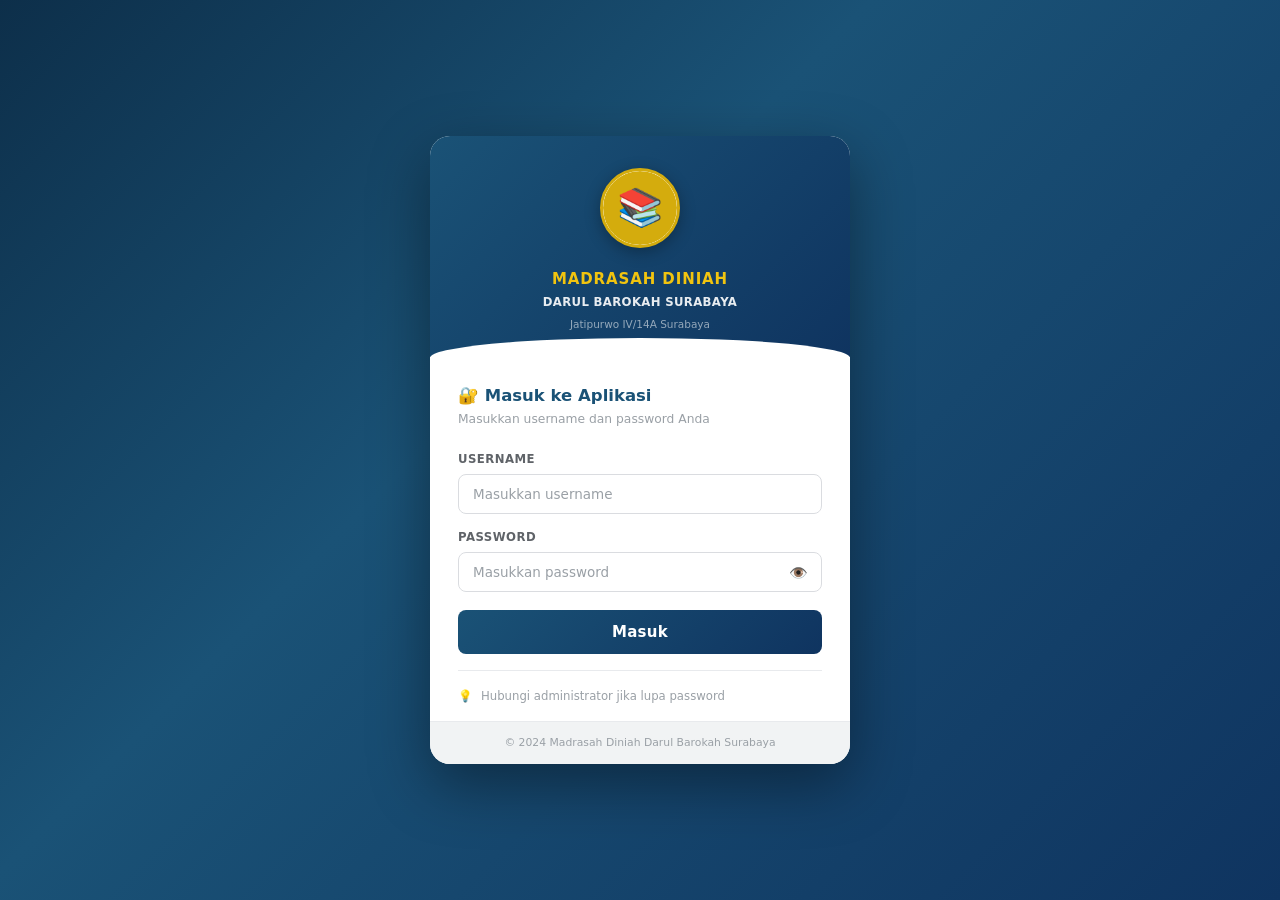
==== index.html @ 491a713b "feat: auto sync Google Sheets on open, add manual sync button, remove hp baru config" ====
<!DOCTYPE html>
<html lang="id">
<head>
  <meta charset="UTF-8" />
  <meta name="viewport" content="width=device-width, initial-scale=1.0" />
  <title>Raport Madrasah Diniah Darul Barokah Surabaya</title>
  <meta name="description" content="Aplikasi Raport Digital Madrasah Diniah Darul Barokah Surabaya" />
  <meta name="theme-color" content="#1a5276" />

  <!-- Stylesheets -->
  <link rel="stylesheet" href="style.css" />
  <link rel="stylesheet" href="print.css" />

  <!-- Favicon via emoji -->
  <link rel="icon" href="data:image/svg+xml,<svg xmlns='http://www.w3.org/2000/svg' viewBox='0 0 100 100'><text y='.9em' font-size='90'>📚</text></svg>" />

  <!-- SheetJS for Excel import/export -->
  <script src="https://cdnjs.cloudflare.com/ajax/libs/xlsx/0.18.5/xlsx.full.min.js"></script>
</head>
<body>

<!-- ─── Toast Container ────────────────────────────────────── -->
<div id="toast-container" aria-live="polite"></div>

<!-- ─── Print-only area (hidden on screen) ────────────────── -->
<div id="cetak-print-area" style="display:none"></div>

<!-- ─── Login Screen ─────────────────────────────────────── -->
<div id="login-screen">
  <div class="login-card">
    <div class="login-logo-wrap">
      <img src="https://encrypted-tbn0.gstatic.com/images?q=tbn:ANd9GcQD5VSg3vVkR0Y5Tlo7G9sCCAr0RwUbJMGXvnNxOSIS1A&s=10"
           alt="Logo Madrasah" class="login-logo"
           onerror="this.src='data:image/svg+xml,<svg xmlns=%22http://www.w3.org/2000/svg%22 viewBox=%220 0 64 64%22><rect width=%2264%22 height=%2264%22 rx=%2232%22 fill=%22%23d4ac0d%22/><text x=%2232%22 y=%2242%22 font-size=%2232%22 text-anchor=%22middle%22>📚</text></svg>'" />
      <div class="login-school-name">MADRASAH DINIAH</div>
      <div class="login-school-sub">DARUL BAROKAH SURABAYA</div>
      <div class="login-school-addr">Jatipurwo IV/14A Surabaya</div>
    </div>

    <div class="login-form-box">
      <h2 class="login-title">🔐 Masuk ke Aplikasi</h2>
      <p class="login-subtitle">Masukkan username dan password Anda</p>

      <form id="form-login" onsubmit="Auth.login(event)">
        <div class="login-field">
          <label for="login-username">Username</label>
          <input type="text" id="login-username" placeholder="Masukkan username" autocomplete="username" required />
        </div>
        <div class="login-field">
          <label for="login-password">Password</label>
          <div style="position:relative">
            <input type="password" id="login-password" placeholder="Masukkan password" autocomplete="current-password" required />
            <button type="button" class="btn-show-pass" onclick="Auth.togglePassword()" id="btn-show-pass" title="Tampilkan password">👁️</button>
          </div>
        </div>
        <div id="login-error" class="login-error" style="display:none"></div>
        <button type="submit" class="btn-login" id="btn-login">
          <span id="btn-login-text">Masuk</span>
        </button>
      </form>

      <div class="login-hint">
        <span>💡</span>
        <span>Hubungi administrator jika lupa password</span>
      </div>
    </div>

    <div class="login-footer">
      © 2024 Madrasah Diniah Darul Barokah Surabaya
    </div>
  </div>
</div>

<!-- ─── App Shell ─────────────────────────────────────────── -->
<div id="app">

  <!-- ══════════════════════════════════════
       SIDEBAR
  ══════════════════════════════════════ -->
  <aside class="sidebar" role="navigation" aria-label="Menu Utama">

    <!-- Logo & School Name -->
    <div class="sidebar-header">
      <img src="https://encrypted-tbn0.gstatic.com/images?q=tbn:ANd9GcQD5VSg3vVkR0Y5Tlo7G9sCCAr0RwUbJMGXvnNxOSIS1A&s=10"
           alt="Logo Madrasah" class="sidebar-logo"
           onerror="this.src='data:image/svg+xml,<svg xmlns=%22http://www.w3.org/2000/svg%22 viewBox=%220 0 64 64%22><rect width=%2264%22 height=%2264%22 rx=%2232%22 fill=%22%23d4ac0d%22/><text x=%2232%22 y=%2242%22 font-size=%2232%22 text-anchor=%22middle%22>📚</text></svg>'" />
      <div class="sidebar-school-name">
        DARUL BAROKAH
        <small>Madrasah Diniah Surabaya</small>
      </div>
    </div>

    <!-- Navigation Menu -->
    <nav class="sidebar-nav">
      <div class="nav-section-label">Menu Utama</div>

      <div class="nav-item active" data-page="dashboard" role="button" tabindex="0">
        <span class="nav-icon">🏠</span>
        <span>Dashboard</span>
      </div>

      <div class="nav-item" data-page="siswa" role="button" tabindex="0">
        <span class="nav-icon">👨‍🎓</span>
        <span>Data Siswa</span>
      </div>

      <div class="nav-section-label">Akademik</div>

      <div class="nav-item" data-page="nilai" role="button" tabindex="0">
        <span class="nav-icon">📝</span>
        <span>Input Nilai</span>
      </div>

      <div class="nav-item" data-page="mapel" role="button" tabindex="0">
        <span class="nav-icon">📚</span>
        <span>Mata Pelajaran</span>
      </div>

      <div class="nav-item" data-page="guru" role="button" tabindex="0">
        <span class="nav-icon">👩‍🏫</span>
        <span>Data Guru</span>
      </div>

      <div class="nav-section-label">Raport</div>

      <div class="nav-item" data-page="kepala" role="button" tabindex="0">
        <span class="nav-icon">🏛️</span>
        <span>Kepala Madrasah</span>
      </div>

      <div class="nav-item" data-page="cetak" role="button" tabindex="0">
        <span class="nav-icon">🖨️</span>
        <span>Cetak Raport</span>
      </div>

      <div class="nav-section-label">Sistem</div>

      <div class="nav-item" data-page="akun" role="button" tabindex="0" id="nav-akun" style="display:none">
        <span class="nav-icon">🔐</span>
        <span>Akun Guru</span>
      </div>

      <div class="nav-item" data-page="pengaturan" role="button" tabindex="0">
        <span class="nav-icon">⚙️</span>
        <span>Pengaturan</span>
      </div>
    </nav>

    <!-- Footer with connection status -->
    <div class="sidebar-footer">
      <div id="sidebar-sheets-status" class="sheets-status">
        <span class="dot"></span>
        <span>Mode Lokal (Offline)</span>
      </div>
    </div>

  </aside><!-- /sidebar -->

  <!-- Sidebar Backdrop (mobile) -->
  <div class="sidebar-backdrop" aria-hidden="true"></div>

  <!-- ══════════════════════════════════════
       MAIN CONTENT
  ══════════════════════════════════════ -->
  <main class="main-content" role="main">

    <!-- ─── Top Bar ──────────────────────────────────────── -->
    <header class="topbar">
      <div class="topbar-left">
        <button class="sidebar-toggle btn btn-icon" id="sidebar-toggle" aria-label="Toggle sidebar">
          ☰
        </button>
        <h1 class="page-title" id="page-title">🏠 Dashboard</h1>
      </div>
      <div class="topbar-right">
        <button class="btn-sync" id="btn-sync-all" onclick="syncAllData(true)" title="Sinkronkan data dengan Google Spreadsheet">
          <span class="sync-icon">🔄</span> Sinkronisasi Data
        </button>
        <div class="topbar-info">
          <strong id="topbar-semester">Semester Ganjil</strong>
          <span id="topbar-tahun">T.A. 2025/2026</span>
        </div>
        <span class="year-badge" id="topbar-ta-badge">
          MADRASAH DINIAH
        </span>
        <!-- User info + Logout -->
        <div class="topbar-user" id="topbar-user" style="display:none">
          <div class="topbar-user-avatar" id="topbar-user-avatar">A</div>
          <div class="topbar-user-info">
            <span id="topbar-user-name">Admin</span>
            <small id="topbar-user-role">Administrator</small>
          </div>
          <button class="btn btn-outline btn-sm" onclick="Auth.logout()" title="Keluar">🚪 Keluar</button>
        </div>
      </div>
    </header>

    <!-- ─── Page Content ──────────────────────────────────── -->
    <div class="page-content">

      <!-- ══════════════════════════════════════
           PAGE: DASHBOARD
      ══════════════════════════════════════ -->
      <section id="page-dashboard" class="page active">

        <!-- Welcome banner -->
        <div style="background:linear-gradient(135deg,var(--green-dark),var(--green-mid));
                    border-radius:var(--radius-lg);padding:20px 24px;margin-bottom:20px;
                    color:white;display:flex;align-items:center;gap:16px">
          <div style="font-size:2.5rem">📚</div>
          <div>
            <h2 style="font-size:1.1rem;margin-bottom:4px">Selamat Datang di Aplikasi Raport</h2>
            <p style="font-size:0.85rem;opacity:0.85">
              MADRASAH DINIAH DARUL BAROKAH SURABAYA &bull;
              Yayasan Darul Barokah Surabaya &bull;
              Jatipurwo IV/14A Surabaya
            </p>
          </div>
          <img src="https://encrypted-tbn0.gstatic.com/images?q=tbn:ANd9GcQD5VSg3vVkR0Y5Tlo7G9sCCAr0RwUbJMGXvnNxOSIS1A&s=10"
               alt="" style="width:56px;height:56px;border-radius:50%;border:2px solid rgba(255,255,255,0.4);object-fit:cover;margin-left:auto;flex-shrink:0"
               onerror="this.style.display='none'" />
        </div>

        <!-- Stats -->
        <div class="stats-grid">
          <div class="stat-card">
            <div class="stat-icon">👨‍🎓</div>
            <div class="stat-info">
              <div class="stat-value" id="stat-total-siswa">0</div>
              <div class="stat-label">Total Siswa</div>
            </div>
          </div>
          <div class="stat-card">
            <div class="stat-icon">👩‍🏫</div>
            <div class="stat-info">
              <div class="stat-value" id="stat-total-guru">0</div>
              <div class="stat-label">Total Guru</div>
            </div>
          </div>
          <div class="stat-card">
            <div class="stat-icon">🏫</div>
            <div class="stat-info">
              <div class="stat-value" id="stat-total-kelas">0</div>
              <div class="stat-label">Jumlah Kelas</div>
            </div>
          </div>
          <div class="stat-card">
            <div class="stat-icon">📊</div>
            <div class="stat-info">
              <div class="stat-value">3</div>
              <div class="stat-label">Jenjang (MI/MTs/MA)</div>
            </div>
          </div>
        </div>

        <!-- Grid: Jenjang summary + Recent students -->
        <div class="dashboard-grid">
          <div class="card">
            <div class="card-header">
              <span class="card-title">📊 Distribusi per Jenjang</span>
            </div>
            <div class="jenjang-summary">
              <div class="jenjang-item">
                <div>
                  <div class="jenjang-name">Madrasah Ibtidaiyah (MI)</div>
                  <div style="font-size:0.75rem;color:var(--gray-500)">Jenjang Dasar (Kelas 1-6)</div>
                </div>
                <div class="jenjang-count" id="jenjang-mi-count">0</div>
              </div>
              <div class="jenjang-item">
                <div>
                  <div class="jenjang-name">Madrasah Tsanawiyah (MTs)</div>
                  <div style="font-size:0.75rem;color:var(--gray-500)">Jenjang Menengah (Kelas 7-9)</div>
                </div>
                <div class="jenjang-count" id="jenjang-mts-count">0</div>
              </div>
              <div class="jenjang-item">
                <div>
                  <div class="jenjang-name">Madrasah Aliyah (MA)</div>
                  <div style="font-size:0.75rem;color:var(--gray-500)">Jenjang Atas (Kelas 10-12)</div>
                </div>
                <div class="jenjang-count" id="jenjang-ma-count">0</div>
              </div>
            </div>

            <!-- Quick actions -->
            <div style="margin-top:16px;padding-top:16px;border-top:1px solid var(--gray-200)">
              <p style="font-size:0.78rem;color:var(--gray-500);margin-bottom:10px">Aksi Cepat</p>
              <div style="display:flex;gap:8px;flex-wrap:wrap">
                <button class="btn btn-primary btn-sm" onclick="navigate('siswa');openAddSiswa()">
                  ➕ Tambah Siswa
                </button>
                <button class="btn btn-outline btn-sm" onclick="navigate('cetak')">
                  🖨️ Cetak Raport
                </button>
                <button class="btn btn-gold btn-sm" onclick="navigate('nilai')">
                  📝 Input Nilai
                </button>
              </div>
            </div>
          </div>

          <div class="card">
            <div class="card-header">
              <span class="card-title">👨‍🎓 Siswa Terbaru</span>
              <button class="btn btn-outline btn-sm" onclick="navigate('siswa')">Lihat Semua</button>
            </div>
            <div id="recent-siswa-list" class="recent-list">
              <div class="empty-state">
                <div class="empty-icon">👨‍🎓</div>
                <p>Belum ada data siswa</p>
              </div>
            </div>
          </div>
        </div>

        <!-- Grade Legend -->
        <div class="card" style="margin-top:20px">
          <div class="card-header">
            <span class="card-title">📏 Tabel Predikat Nilai</span>
          </div>
          <div style="display:flex;gap:12px;flex-wrap:wrap">
            <div style="text-align:center;padding:10px 18px;background:#e8f5e9;border-radius:8px;border:1px solid #a5d6a7">
              <div style="font-size:1.4rem;font-weight:900;color:#1b5e20">A</div>
              <div style="font-size:0.72rem;font-weight:700;color:#2e7d32">90 – 100</div>
              <div style="font-size:0.7rem;color:#555">Sangat Baik</div>
            </div>
            <div style="text-align:center;padding:10px 18px;background:#e3f2fd;border-radius:8px;border:1px solid #90caf9">
              <div style="font-size:1.4rem;font-weight:900;color:#1565c0">B</div>
              <div style="font-size:0.72rem;font-weight:700;color:#1565c0">80 – 89</div>
              <div style="font-size:0.7rem;color:#555">Baik</div>
            </div>
            <div style="text-align:center;padding:10px 18px;background:#fff8e1;border-radius:8px;border:1px solid #ffe082">
              <div style="font-size:1.4rem;font-weight:900;color:#e65100">C</div>
              <div style="font-size:0.72rem;font-weight:700;color:#e65100">70 – 79</div>
              <div style="font-size:0.7rem;color:#555">Cukup</div>
            </div>
            <div style="text-align:center;padding:10px 18px;background:#ffebee;border-radius:8px;border:1px solid #ef9a9a">
              <div style="font-size:1.4rem;font-weight:900;color:#b71c1c">D</div>
              <div style="font-size:0.72rem;font-weight:700;color:#b71c1c">60 – 69</div>
              <div style="font-size:0.7rem;color:#555">Perlu Bimbingan</div>
            </div>
            <div style="text-align:center;padding:10px 18px;background:#f3e5f5;border-radius:8px;border:1px solid #ce93d8">
              <div style="font-size:1.4rem;font-weight:900;color:#4a148c">E</div>
              <div style="font-size:0.72rem;font-weight:700;color:#4a148c">&lt; 60</div>
              <div style="font-size:0.7rem;color:#555">Kurang</div>
            </div>
          </div>
        </div>

      </section><!-- /page-dashboard -->


      <!-- ══════════════════════════════════════
           PAGE: DATA SISWA
      ══════════════════════════════════════ -->
      <section id="page-siswa" class="page">

        <div class="section-header">
          <h2 class="section-title">Data Siswa</h2>
          <div style="display:flex;gap:8px;flex-wrap:wrap">
            <button class="btn btn-outline btn-sm" onclick="downloadTemplateSiswa()">📄 Download Template</button>
            <button class="btn btn-gold btn-sm" onclick="openImportExcel()">📥 Import Excel</button>
            <button class="btn btn-primary" onclick="openAddSiswa()">➕ Tambah Siswa</button>
          </div>
        </div>

        <!-- Filter Bar -->
        <div class="filter-bar">
          <label>Cari:</label>
          <div class="search-input-wrap">
            <span class="search-icon">🔍</span>
            <input type="search" id="siswa-search" placeholder="Nama atau NIS siswa..." />
          </div>
          <label>Jenjang:</label>
          <select id="siswa-filter-jenjang">
            <option value="">Semua Jenjang</option>
            <option value="MI">MI</option>
            <option value="MTs">MTs</option>
            <option value="MA">MA</option>
          </select>
          <label>Kelas:</label>
          <select id="siswa-filter-kelas">
            <option value="">Semua Kelas</option>
            <option>1</option><option>2</option><option>3</option>
            <option>4</option><option>5</option><option>6</option>
            <option>7</option><option>8</option><option>9</option>
            <option>10</option><option>11</option><option>12</option>
          </select>
          <label>Rombel:</label>
          <select id="siswa-filter-rombel">
            <option value="">Semua Rombel</option>
            <option value="A">Rombel A</option>
            <option value="B">Rombel B</option>
            <option value="none">Belum Ada Rombel</option>
          </select>
          <button class="btn btn-outline btn-sm" onclick="renderSiswa()">🔄 Refresh</button>
          <button class="btn btn-primary btn-sm" id="btn-save-all-rombel" onclick="saveAllRombel()" style="margin-left:auto;font-weight:700">💾 Simpan Rombel Sekaligus</button>
        </div>

        <!-- Table -->
        <div class="card">
          <div class="table-wrapper">
            <table>
              <thead>
                <tr>
                  <th>No</th>
                  <th>Nama Lengkap</th>
                  <th>NIS</th>
                  <th>Jenjang</th>
                  <th>Kelas</th>
                  <th style="min-width:145px;background:#16445f">Pilih Rombel (A / B)</th>
                  <th>Wali Kelas</th>
                  <th>Nama Orang Tua/Wali</th>
                  <th>Aksi</th>
                </tr>
              </thead>
              <tbody id="siswa-tbody">
                <tr><td colspan="9" style="text-align:center;padding:32px;color:var(--gray-500)">
                  Memuat data...
                </td></tr>
              </tbody>
            </table>
          </div>
        </div>

      </section><!-- /page-siswa -->


      <!-- ══════════════════════════════════════
           PAGE: INPUT NILAI
      ══════════════════════════════════════ -->
      <section id="page-nilai" class="page">

        <div class="section-header">
          <h2 class="section-title">Input Nilai Siswa</h2>
        </div>

        <div class="info-box info">
          <span>ℹ️</span>
          <span>Pilih jenjang, kelas, rombel, dan <strong>Mata Pelajaran</strong>. Seluruh siswa di kelas tersebut akan tampil dalam tabel dan nilai dapat diisi sekaligus per mata pelajaran.</span>
        </div>

        <!-- Mode Tab Bar -->
        <div class="tab-bar" style="margin-bottom:16px">
          <button class="tab-btn active" id="tab-nilai-mapel" onclick="switchNilaiMode('mapel')">
            📖 Input Nilai per Mata Pelajaran
          </button>
          <button class="tab-btn" id="tab-nilai-absen" onclick="switchNilaiMode('absen')">
            📅 Input Rekap Kehadiran & Catatan
          </button>
        </div>

        <!-- Filter -->
        <div class="card" style="margin-bottom:16px">
          <div class="card-header"><span class="card-title" id="nilai-filter-title">Filter Mata Pelajaran & Kelas</span></div>
          <div class="form-grid">
            <div class="form-group">
              <label>Jenjang</label>
              <select id="nilai-jenjang-sel" onchange="onNilaiJenjangChange()">
                <option value="MI">MI - Madrasah Ibtidaiyah</option>
                <option value="MTs">MTs - Madrasah Tsanawiyah</option>
                <option value="MA">MA - Madrasah Aliyah</option>
              </select>
            </div>
            <div class="form-group">
              <label>Kelas</label>
              <select id="nilai-kelas-sel" onchange="loadNilaiSiswaList()">
                <option value="">-- Pilih Kelas --</option>
              </select>
            </div>
            <div class="form-group">
              <label>Rombel</label>
              <select id="nilai-rombel-sel" onchange="loadNilaiSiswaList()">
                <option value="">Semua Rombel</option>
                <option value="A">A</option>
                <option value="B">B</option>
                <option value="C">C</option>
                <option value="D">D</option>
              </select>
            </div>
            <div class="form-group" id="nilai-mapel-form-group">
              <label>Mata Pelajaran *</label>
              <select id="nilai-mapel-sel" onchange="loadNilaiSiswaList()">
                <option value="">-- Pilih Mata Pelajaran --</option>
              </select>
            </div>
            <div class="form-group">
              <label>Semester</label>
              <select id="nilai-semester-sel" onchange="loadNilaiSiswaList()">
                <option value="Ganjil">Ganjil</option>
                <option value="Genap">Genap</option>
              </select>
            </div>
            <div class="form-group">
              <label>Tahun Ajaran</label>
              <input type="text" id="nilai-ta-sel" placeholder="2025/2026" onchange="loadNilaiSiswaList()" />
            </div>
          </div>
          <div class="form-actions" style="border:none;padding:12px 0 0">
            <button class="btn btn-primary" onclick="loadNilaiSiswaList()">
              📋 Tampilkan Daftar Siswa
            </button>
          </div>
        </div>

        <!-- Student List & Grading Table -->
        <div id="nilai-siswa-list" class="card">
          <div class="empty-state">
            <div class="empty-icon">📝</div>
            <h3>Pilih Kelas & Mata Pelajaran</h3>
            <p>Gunakan filter di atas untuk memilih mata pelajaran dan kelas, lalu isi nilai siswa langsung pada tabel.</p>
          </div>
        </div>

      </section><!-- /page-nilai -->


      <!-- ══════════════════════════════════════
           PAGE: MATA PELAJARAN
      ══════════════════════════════════════ -->
      <section id="page-mapel" class="page">

        <div class="section-header">
          <h2 class="section-title">Mata Pelajaran</h2>
          <button class="btn btn-primary" id="btn-save-mapel" onclick="saveMapelAll()">
            💾 Simpan Semua
          </button>
        </div>

        <div class="info-box info">
          <span>ℹ️</span>
          <span>Konfigurasi mata pelajaran, guru pengampu, dan KKM per jenjang. Klik "Simpan Semua" setelah selesai melakukan perubahan.</span>
        </div>

        <!-- Tabs per Jenjang -->
        <div class="tab-bar">
          <button class="tab-btn mapel-tab-btn active" data-jenjang="MI"
            onclick="renderMapelForJenjang('MI')">
            🕌 MI (Ibtidaiyah)
          </button>
          <button class="tab-btn mapel-tab-btn" data-jenjang="MTs"
            onclick="renderMapelForJenjang('MTs')">
            🕌 MTs (Tsanawiyah)
          </button>
          <button class="tab-btn mapel-tab-btn" data-jenjang="MA"
            onclick="renderMapelForJenjang('MA')">
            🕌 MA (Aliyah)
          </button>
        </div>

        <!-- Add new mapel -->
        <div style="display:flex;gap:10px;margin-bottom:14px">
          <input type="text" id="new-mapel-nama" placeholder="Nama mata pelajaran baru..."
            style="flex:1" onkeypress="if(event.key==='Enter')addMapel()" />
          <button class="btn btn-gold" onclick="addMapel()">➕ Tambah Mapel</button>
        </div>

        <!-- Table -->
        <div class="card">
          <div class="table-wrapper">
            <table>
              <thead>
                <tr>
                  <th style="width:40px">No</th>
                  <th>Nama Mata Pelajaran</th>
                  <th style="width:100px">KKM</th>
                  <th style="width:60px">Hapus</th>
                </tr>
              </thead>
              <tbody id="mapel-tbody">
                <tr><td colspan="4" style="text-align:center;padding:24px;color:var(--gray-500)">
                  Memuat data...
                </td></tr>
              </tbody>
            </table>
          </div>
        </div>

        <div class="info-box warn" style="margin-top:12px">
          <span>⚠️</span>
          <span>Perubahan nama mata pelajaran di sini bersifat inline. Klik pada nama untuk mengubahnya langsung. Pastikan klik "Simpan Semua" setelah selesai.</span>
        </div>

      </section><!-- /page-mapel -->


      <!-- ══════════════════════════════════════
           PAGE: DATA GURU
      ══════════════════════════════════════ -->
      <section id="page-guru" class="page">

        <div class="section-header">
          <h2 class="section-title">Data Guru</h2>
          <button class="btn btn-primary" onclick="openAddGuru()">➕ Tambah Guru</button>
        </div>

        <div class="card">
          <div class="table-wrapper">
            <table>
              <thead>
                <tr>
                  <th>No</th>
                  <th>Nama Guru</th>
                  <th>NIP</th>
                  <th>Mata Pelajaran Diampu</th>
                  <th>Aksi</th>
                </tr>
              </thead>
              <tbody id="guru-tbody">
                <tr><td colspan="5" style="text-align:center;padding:32px;color:var(--gray-500)">
                  Memuat data...
                </td></tr>
              </tbody>
            </table>
          </div>
        </div>

      </section><!-- /page-guru -->


      <!-- ══════════════════════════════════════
           PAGE: KEPALA MADRASAH
      ══════════════════════════════════════ -->
      <section id="page-kepala" class="page">

        <div class="section-header">
          <h2 class="section-title">Kepala Madrasah</h2>
        </div>

        <div class="info-box info">
          <span>ℹ️</span>
          <span>Data ini akan ditampilkan sebagai penanda tangan di bagian bawah raport. Upload tanda tangan dalam format gambar (PNG/JPG transparan lebih baik).</span>
        </div>

        <div class="kepala-form-wrap">
          <div class="card">
            <div class="card-header">
              <span class="card-title">📋 Data Kepala Madrasah</span>
            </div>
            <form id="form-kepala" onsubmit="saveKepala(event)">
              <div class="form-grid">
                <div class="form-group full-width">
                  <label>Nama Lengkap *</label>
                  <input type="text" name="kepala-nama" id="kepala-nama-input"
                    placeholder="Nama Kepala Madrasah" required />
                </div>
                <div class="form-group">
                  <label>NIP</label>
                  <input type="text" name="kepala-nip" id="kepala-nip-input"
                    placeholder="Nomor Induk Pegawai" />
                </div>
                <div class="form-group">
                  <label>Jabatan</label>
                  <input type="text" name="kepala-jabatan" id="kepala-jabatan-input"
                    value="Kepala Madrasah" />
                </div>
              </div>
              <div class="form-actions">
                <button type="submit" class="btn btn-primary">💾 Simpan Data</button>
              </div>
            </form>
          </div>

          <div class="card">
            <div class="card-header">
              <span class="card-title">✍️ Upload Tanda Tangan</span>
            </div>
            <p style="font-size:0.82rem;color:var(--gray-500);margin-bottom:14px">
              Upload file gambar tanda tangan (PNG transparan direkomendasikan, maks 2MB).
            </p>

            <div class="signature-preview" id="kepala-ttd-preview">
              <span style="font-size:2rem">✍️</span>
              <p>Belum ada tanda tangan</p>
              <p>Upload gambar tanda tangan di bawah</p>
            </div>

            <div style="margin-top:14px">
              <label class="btn btn-outline" style="cursor:pointer;display:inline-flex;gap:6px">
                📁 Pilih File Tanda Tangan
                <input type="file" accept="image/*" style="display:none"
                  onchange="handleTtdUpload(this)" />
              </label>
            </div>

            <div class="info-box warn" style="margin-top:14px">
              <span>⚠️</span>
              <span>Tanda tangan akan disimpan sebagai data gambar (base64). Klik "Simpan Data" di form sebelah kiri untuk menyimpan semua perubahan.</span>
            </div>
          </div>
        </div>

      </section><!-- /page-kepala -->


      <!-- ══════════════════════════════════════
           PAGE: CETAK RAPORT
      ══════════════════════════════════════ -->
      <section id="page-cetak" class="page">

        <div class="section-header">
          <h2 class="section-title">Cetak Raport</h2>
        </div>

        <!-- Controls -->
        <div class="card" style="margin-bottom:16px">
          <div class="card-header">
            <span class="card-title">🔍 Pilih Siswa</span>
          </div>
          <div class="cetak-controls">
            <div class="form-group" style="min-width:150px">
              <label>Jenjang</label>
              <select id="cetak-jenjang-sel" onchange="updateCetakKelasOptions()">
                <option value="">Semua</option>
                <option value="MI">MI</option>
                <option value="MTs">MTs</option>
                <option value="MA">MA</option>
              </select>
            </div>
            <div class="form-group" style="min-width:120px">
              <label>Kelas</label>
              <select id="cetak-kelas-sel" onchange="populateCetakSiswaOptions()">
                <option value="">Semua Kelas</option>
              </select>
            </div>
            <div class="form-group" style="min-width:110px">
              <label>Rombel</label>
              <select id="cetak-rombel-sel" onchange="populateCetakSiswaOptions()">
                <option value="">Semua</option>
                <option value="A">A</option>
                <option value="B">B</option>
                <option value="C">C</option>
                <option value="D">D</option>
              </select>
            </div>
            <div class="form-group" style="flex:1;min-width:240px">
              <label>Siswa</label>
              <select id="cetak-siswa-sel">
                <option value="">-- Pilih Siswa --</option>
              </select>
            </div>
            <div class="form-group" style="min-width:130px">
              <label>Semester</label>
              <select id="cetak-semester-sel">
                <option value="Ganjil">Ganjil</option>
                <option value="Genap">Genap</option>
              </select>
            </div>
            <div class="form-group" style="min-width:130px">
              <label>Tahun Ajaran</label>
              <input type="text" id="cetak-ta-sel" placeholder="2025/2026" />
            </div>
            <div class="form-group" style="align-self:flex-end;display:flex;gap:8px">
              <button class="btn btn-primary" onclick="generateRaportPreview()">
                👁️ Preview
              </button>
              <button class="btn btn-gold btn-lg" onclick="printRaport()">
                🖨️ Print
              </button>
            </div>
          </div>

          <div class="info-box info" style="margin-top:0">
            <span>💡</span>
            <span>
              Setelah klik "Print", atur kertas ke <strong>A4 Portrait</strong> di dialog cetak.
              Centang "Background graphics" agar warna header tercetak.
            </span>
          </div>
        </div>

        <!-- Raport Preview Container -->
        <div class="raport-preview-container">
          <div id="raport-preview-area">
            <div class="empty-state" style="background:white;padding:60px 40px;border-radius:4px;box-shadow:0 4px 24px rgba(0,0,0,0.15)">
              <div class="empty-icon">📄</div>
              <h3>Preview Raport</h3>
              <p>Pilih siswa dan klik "Preview" untuk melihat raport.</p>
            </div>
          </div>
        </div>

      </section><!-- /page-cetak -->


      <!-- ══════════════════════════════════════
           PAGE: PENGATURAN
      ══════════════════════════════════════ -->
      <section id="page-pengaturan" class="page">

        <div class="section-header">
          <h2 class="section-title">Pengaturan</h2>
        </div>

        <div class="card">

          <!-- Google Sheets -->
          <div class="settings-section">
            <div class="settings-section-title">🔗 Integrasi Google Sheets</div>
            <div id="sheets-connection-status" class="sheets-status" style="margin-bottom:14px">
              <span class="dot"></span>
              <span>Belum dikonfigurasi (Mode Lokal)</span>
            </div>
            <div class="form-group">
              <label>URL Google Apps Script Web App</label>
              <div style="display:flex;gap:8px">
                <input type="url" id="setting-sheets-url"
                  placeholder="https://script.google.com/macros/s/AKfycby_qJ7gIzI4xffuPjwKbzinRgq4YNQaFGrAgCbEavHW2-z6A1jpie4Dm2jxU_dznd-5/exec"
                  style="flex:1" />
                <button class="btn btn-primary" id="btn-test-sheets" onclick="testSheetsConnection()">
                  🔗 Uji Koneksi
                </button>
              </div>
              <div id="url-test-result" class="url-test-result"></div>
            </div>
            <div class="info-box info" style="margin-top:10px">
              <span>ℹ️</span>
              <span>
                Buka file <code>google-apps-script.gs</code>, deploy sebagai Web App, lalu tempelkan URL-nya di sini.
                Tanpa Google Sheets, aplikasi menggunakan penyimpanan <strong>lokal browser</strong> (LocalStorage).
              </span>
            </div>
          </div>

          <!-- Academic settings -->
          <div class="settings-section">
            <div class="settings-section-title">📅 Pengaturan Akademik</div>
            <div class="form-grid">
              <div class="form-group">
                <label>Tahun Ajaran Aktif</label>
                <input type="text" id="setting-tahun-ajaran"
                  placeholder="2025/2026" />
              </div>
              <div class="form-group">
                <label>Semester Aktif</label>
                <select id="setting-semester">
                  <option value="Ganjil">Semester Ganjil</option>
                  <option value="Genap">Semester Genap</option>
                </select>
              </div>
            </div>
          </div>

          <!-- Print settings -->
          <div class="settings-section">
            <div class="settings-section-title">🖨️ Pengaturan Cetak Raport</div>
            <div class="form-grid">
              <div class="form-group">
                <label>Tempat Cetak</label>
                <input type="text" id="setting-tempat-cetak"
                  placeholder="Surabaya" />
                <small style="color:var(--gray-500);font-size:0.78rem">Nama kota yang muncul di tanda tangan raport</small>
              </div>
              <div class="form-group">
                <label>Tanggal Cetak</label>
                <input type="date" id="setting-tanggal-cetak" />
                <small style="color:var(--gray-500);font-size:0.78rem">Kosongkan untuk menggunakan tanggal hari ini secara otomatis</small>
              </div>
            </div>
            <div class="form-actions" style="border:none;padding:12px 0 0">
              <button class="btn btn-primary" onclick="savePengaturan()">
                💾 Simpan Pengaturan
              </button>
            </div>
          </div>

          <!-- Data Management -->
          <div class="settings-section">
            <div class="settings-section-title">💾 Manajemen Data Lokal</div>
            <div class="info-box warn">
              <span>⚠️</span>
              <span>Data lokal tersimpan di browser ini. Ekspor data secara berkala sebagai backup. Data akan hilang jika browser di-reset.</span>
            </div>
            <div style="display:flex;gap:10px;flex-wrap:wrap;margin-top:12px">
              <button class="btn btn-outline" onclick="exportData()">
                📥 Ekspor Data (JSON)
              </button>
              <label class="btn btn-outline" style="cursor:pointer">
                📤 Impor Data (JSON)
                <input type="file" accept=".json" style="display:none" onchange="importData(this)" />
              </label>
            </div>
            <div style="margin-top:16px;padding-top:14px;border-top:1px dashed var(--red,#e74c3c)">
              <div style="font-size:0.82rem;color:#c0392b;font-weight:600;margin-bottom:8px">🗑️ Zona Berbahaya</div>
              <button class="btn" style="background:#e74c3c;color:#fff;border:none" onclick="resetSemuaData()">
                🗑️ Reset Semua Data
              </button>
              <div style="font-size:0.75rem;color:var(--gray-500);margin-top:6px">
                Menghapus <strong>seluruh</strong> data siswa, nilai, mapel, guru, dan akun. Tidak dapat dibatalkan.
              </div>
            </div>
          </div>


          <!-- About -->
          <div class="settings-section">
            <div class="settings-section-title">ℹ️ Tentang Aplikasi</div>
            <div style="font-size:0.85rem;color:var(--gray-700);line-height:2">
              <div>🏫 <strong>Aplikasi Raport Digital</strong></div>
              <div>🕌 Madrasah Diniah Darul Barokah Surabaya</div>
              <div>🏢 Yayasan Darul Barokah Surabaya</div>
              <div>📍 Jatipurwo IV/14A Surabaya</div>
              <div style="margin-top:8px;color:var(--gray-500);font-size:0.78rem">
                Versi 1.0.0 &bull; Pure HTML/CSS/JS &bull; No framework required
              </div>
            </div>
          </div>

        </div>

      </section><!-- /page-pengaturan -->


      <!-- ══════════════════════════════════════
           PAGE: AKUN GURU
      ══════════════════════════════════════ -->
      <section id="page-akun" class="page">

        <div class="section-header">
          <h2 class="section-title">Manajemen Akun Guru</h2>
          <button class="btn btn-primary" onclick="openAddAkun()">➕ Tambah Akun</button>
        </div>

        <div class="info-box info">
          <span>ℹ️</span>
          <span>Kelola akun login untuk guru. Role <strong>Admin</strong> dapat mengakses semua fitur. Role <strong>Guru</strong> hanya dapat mengakses Input Nilai dan Cetak Raport.</span>
        </div>

        <div class="card">
          <div class="table-wrapper">
            <table>
              <thead>
                <tr>
                  <th>No</th>
                  <th>Username</th>
                  <th>Nama Guru</th>
                  <th>Role</th>
                  <th>Status</th>
                  <th>Aksi</th>
                </tr>
              </thead>
              <tbody id="akun-tbody"></tbody>
            </table>
          </div>
        </div>

      </section><!-- /page-akun -->

    </div><!-- /page-content -->
  </main><!-- /main-content -->
</div><!-- /app -->


<!-- ══════════════════════════════════════════════════
     MODALS
══════════════════════════════════════════════════ -->

<!-- ─── Modal: Tambah/Edit Siswa ──────────────────────── -->
<div id="modal-siswa" class="modal-overlay" role="dialog" aria-modal="true" aria-hidden="true">
  <div class="modal modal-lg">
    <div class="modal-header">
      <span class="modal-title" id="modal-siswa-title">Tambah Siswa Baru</span>
      <button class="modal-close" data-modal-close aria-label="Tutup">✕</button>
    </div>
    <div class="modal-body">
      <form id="form-siswa" novalidate>
        <div class="form-grid">
          <div class="form-group full-width">
            <label>Nama Lengkap *</label>
            <input type="text" name="siswa-nama" placeholder="Nama lengkap siswa" required />
          </div>
          <div class="form-group">
            <label>NIS (Nomor Induk Siswa) *</label>
            <input type="text" name="siswa-nis" placeholder="Contoh: 2024001" required />
          </div>
          <div class="form-group">
            <label>Jenis Kelamin</label>
            <select name="siswa-jk">
              <option value="L">Laki-laki</option>
              <option value="P">Perempuan</option>
            </select>
          </div>
          <div class="form-group">
            <label>Jenjang *</label>
            <select name="siswa-jenjang" id="siswa-jenjang">
              <option value="MI">MI - Madrasah Ibtidaiyah</option>
              <option value="MTs">MTs - Madrasah Tsanawiyah</option>
              <option value="MA">MA - Madrasah Aliyah</option>
            </select>
          </div>
          <div class="form-group">
            <label>Kelas *</label>
            <select name="siswa-kelas-select" id="siswa-kelas-select">
              <option value="">-- Pilih Kelas --</option>
              <option value="1">1</option><option value="2">2</option>
              <option value="3">3</option><option value="4">4</option>
              <option value="5">5</option><option value="6">6</option>
            </select>
          </div>
          <div class="form-group">
            <label>Rombel (Rombongan Belajar)</label>
            <input type="text" name="siswa-rombel" id="siswa-rombel" placeholder="Contoh: A atau B" list="rombel-datalist" />
            <datalist id="rombel-datalist">
              <option value="A"></option>
              <option value="B"></option>
              <option value="C"></option>
              <option value="D"></option>
            </datalist>
          </div>
          <div class="form-group">
            <label>Tempat Lahir</label>
            <input type="text" name="siswa-tl" placeholder="Kota tempat lahir" />
          </div>
          <div class="form-group">
            <label>Tanggal Lahir</label>
            <input type="date" name="siswa-ttl" />
          </div>
          <div class="form-group">
            <label>Wali Kelas</label>
            <input type="text" name="siswa-wali-kelas" placeholder="Nama wali kelas" />
          </div>
          <div class="form-group">
            <label>Nama Orang Tua / Wali</label>
            <input type="text" name="siswa-wali" placeholder="Nama orang tua/wali" />
          </div>
          <div class="form-group full-width">
            <label>Alamat</label>
            <textarea name="siswa-alamat" rows="2" placeholder="Alamat lengkap siswa"></textarea>
          </div>
        </div>
        <div class="form-actions">
          <button type="button" class="btn btn-outline" data-modal-close>Batal</button>
          <button type="submit" class="btn btn-primary">💾 Simpan</button>
        </div>
      </form>
    </div>
  </div>
</div>

<!-- ─── Modal: Tambah/Edit Guru ──────────────────────── -->
<div id="modal-guru" class="modal-overlay" role="dialog" aria-modal="true" aria-hidden="true">
  <div class="modal">
    <div class="modal-header">
      <span class="modal-title" id="modal-guru-title">Tambah Guru Baru</span>
      <button class="modal-close" data-modal-close aria-label="Tutup">✕</button>
    </div>
    <div class="modal-body">
      <form id="form-guru" novalidate>
        <div class="form-grid">
          <div class="form-group full-width">
            <label>Nama Lengkap *</label>
            <input type="text" name="guru-nama" placeholder="Nama lengkap guru" required />
          </div>
          <div class="form-group">
            <label>NIP</label>
            <input type="text" name="guru-nip" placeholder="Nomor Induk Pegawai" />
          </div>
          <div class="form-group">
            <label>Mata Pelajaran Diampu</label>
            <input type="text" name="guru-mapel" placeholder="Contoh: Fiqih, Nahwu" />
          </div>
          <div class="form-group">
            <label>No. Telepon</label>
            <input type="tel" name="guru-telp" placeholder="08xxxxxxxxxx" />
          </div>
          <div class="form-group full-width">
            <label>Alamat</label>
            <textarea name="guru-alamat" rows="2" placeholder="Alamat lengkap guru"></textarea>
          </div>
        </div>
        <div class="form-actions">
          <button type="button" class="btn btn-outline" data-modal-close>Batal</button>
          <button type="submit" class="btn btn-primary">💾 Simpan</button>
        </div>
      </form>
    </div>
  </div>
</div>


<!-- ─── Modal: Import Excel Siswa ─────────────────────── -->
<div id="modal-import-excel" class="modal-overlay" role="dialog" aria-modal="true" aria-hidden="true">
  <div class="modal modal-lg">
    <div class="modal-header">
      <span class="modal-title">📥 Import Siswa dari Excel</span>
      <button class="modal-close" data-modal-close aria-label="Tutup">✕</button>
    </div>
    <div class="modal-body">
      <!-- Drop area -->
      <div id="excel-drop-area" class="excel-drop-area"
           ondragover="event.preventDefault();this.classList.add('drag-over')"
           ondragleave="this.classList.remove('drag-over')"
           ondrop="handleExcelDrop(event)">
        <div class="excel-drop-icon">📊</div>
        <p class="excel-drop-title">Seret file Excel ke sini</p>
        <p class="excel-drop-sub">atau</p>
        <label class="btn btn-outline" style="cursor:pointer;margin-top:8px">
          📂 Pilih File .xlsx / .xls
          <input type="file" id="excel-file-input" accept=".xlsx,.xls" style="display:none"
                 onchange="handleExcelFile(this.files[0])" />
        </label>
        <p class="excel-drop-sub" style="margin-top:12px;font-size:0.75rem">
          Format: <code>No | Nama Lengkap | NISN | NIS | Tempat Lahir | Tanggal Lahir | Kelas | Rombel | Jenjang</code>
        </p>
      </div>

      <!-- Preview table -->
      <div id="excel-preview-wrap" style="display:none;margin-top:16px">
        <div style="display:flex;align-items:center;justify-content:space-between;margin-bottom:8px">
          <span style="font-weight:700;color:var(--green-dark)" id="excel-preview-count">Menampilkan 5 baris pertama</span>
          <span id="excel-total-count" style="font-size:0.82rem;color:var(--gray-500)"></span>
        </div>
        <div class="table-wrapper" style="max-height:260px;overflow-y:auto">
          <table id="excel-preview-table">
            <thead>
              <tr>
                <th>No</th><th>Nama Lengkap</th><th>NISN</th><th>NIS</th>
                <th>Tempat Lahir</th><th>Tgl Lahir</th><th>Kelas</th><th>Rombel</th><th>Jenjang</th>
              </tr>
            </thead>
            <tbody id="excel-preview-tbody"></tbody>
          </table>
        </div>
        <div class="info-box info" style="margin-top:12px">
          <span>ℹ️</span>
          <span>Data yang sudah ada (NIS sama) akan diperbarui. Data baru akan ditambahkan.</span>
        </div>
      </div>

      <!-- Error -->
      <div id="excel-error" class="info-box" style="display:none;margin-top:12px;background:#ffebee;border-left-color:#c0392b;color:#b71c1c"></div>
    </div>
    <div class="modal-footer">
      <button class="btn btn-outline" data-modal-close>Batal</button>
      <button class="btn btn-primary" id="btn-import-excel" onclick="processImportSiswa()" disabled>
        📥 Import Data
      </button>
    </div>
  </div>
</div>


<!-- ─── Modal: Tambah/Edit Akun Guru ──────────────────── -->
<div id="modal-akun" class="modal-overlay" role="dialog" aria-modal="true" aria-hidden="true">
  <div class="modal">
    <div class="modal-header">
      <span class="modal-title" id="modal-akun-title">Tambah Akun Guru</span>
      <button class="modal-close" data-modal-close aria-label="Tutup">✕</button>
    </div>
    <div class="modal-body">
      <form id="form-akun" onsubmit="saveAkun(event)" novalidate>
        <div class="form-grid">
          <div class="form-group">
            <label>Username *</label>
            <input type="text" name="akun-username" id="akun-username-input" placeholder="Contoh: ustadah_rina" required />
          </div>
          <div class="form-group">
            <label>Nama Guru / Pengguna *</label>
            <input type="text" name="akun-nama-guru" id="akun-nama-guru-input" list="akun-guru-datalist" placeholder="Ketik nama atau pilih guru" autocomplete="off" required />
            <datalist id="akun-guru-datalist"></datalist>
          </div>
          <div class="form-group">
            <label>Role *</label>
            <select name="akun-role" id="akun-role-select">
              <option value="guru">Guru</option>
              <option value="admin">Admin</option>
            </select>
          </div>
          <div class="form-group">
            <label>Status</label>
            <select name="akun-status" id="akun-status-select">
              <option value="aktif">Aktif</option>
              <option value="nonaktif">Non-Aktif</option>
            </select>
          </div>
          <div class="form-group full-width">
            <label>Penugasan Wali Kelas (Opsional)</label>
            <input type="text" name="akun-wali-kelas" id="akun-wali-kelas-input" list="akun-wali-kelas-datalist" placeholder="Contoh: 1 A, 1 B, atau 7 A (kosongkan jika bukan wali kelas)" />
            <datalist id="akun-wali-kelas-datalist">
              <option value="1 A"></option>
              <option value="1 B"></option>
              <option value="2 A"></option>
              <option value="2 B"></option>
              <option value="3 A"></option>
              <option value="3 B"></option>
              <option value="4 A"></option>
              <option value="4 B"></option>
              <option value="5 A"></option>
              <option value="5 B"></option>
              <option value="6 A"></option>
              <option value="6 B"></option>
              <option value="7 A"></option>
              <option value="7 B"></option>
              <option value="8 A"></option>
              <option value="8 B"></option>
              <option value="9 A"></option>
              <option value="9 B"></option>
              <option value="10 A"></option>
              <option value="11 A"></option>
              <option value="12 A"></option>
            </datalist>
            <small style="color:var(--gray-500);font-size:0.75rem">Wali kelas langsung dapat menginput semua mata pelajaran di kelas ini</small>
          </div>
          <div class="form-group" id="akun-password-group">
            <label>Password *</label>
            <input type="password" name="akun-password" id="akun-password-input" placeholder="Minimal 6 karakter" />
          </div>
          <div class="form-group" id="akun-konfirmasi-group">
            <label>Konfirmasi Password *</label>
            <input type="password" name="akun-konfirmasi" id="akun-konfirmasi-input" placeholder="Ulangi password" />
          </div>
          <div class="form-group full-width" id="akun-ganti-password-wrap" style="display:none">
            <label>
              <input type="checkbox" id="akun-ganti-password" onchange="toggleGantiPassword(this.checked)" style="width:auto;margin-right:6px" />
              Ganti Password
            </label>
          </div>
        </div>
        <div class="form-actions">
          <button type="button" class="btn btn-outline" data-modal-close>Batal</button>
          <button type="submit" class="btn btn-primary" id="btn-save-akun">💾 Simpan</button>
        </div>
      </form>
    </div>
  </div>
</div>


<!-- ─── Scripts ───────────────────────────────────────── -->
<script src="sheets.js"></script>
<script src="app.js"></script>

</body>
</html>
---- style.css ----
/* ============================================================
   RAPORT MADRASAH DINIAH DARUL BAROKAH SURABAYA
   Main Stylesheet - style.css
   Color Scheme: Deep Green + Gold + White (Islamic Aesthetic)
   ============================================================ */

/* ─── CSS Variables ─────────────────────────────────────── */
:root {
  --green-dark:   #1a5276;
  --green-mid:    #1f618d;
  --green-light:  #2980b9;
  --gold:         #d4ac0d;
  --gold-light:   #f1c40f;
  --gold-dark:    #b7950b;
  --white:        #ffffff;
  --off-white:    #f8f9fa;
  --gray-100:     #f1f3f4;
  --gray-200:     #e8eaed;
  --gray-300:     #dadce0;
  --gray-500:     #9aa0a6;
  --gray-700:     #5f6368;
  --gray-900:     #202124;
  --red:          #c0392b;
  --green-ok:     #27ae60;
  --orange:       #e67e22;
  --sidebar-w:    260px;
  --header-h:     64px;
  --radius:       8px;
  --radius-lg:    12px;
  --shadow-sm:    0 1px 3px rgba(0,0,0,0.12), 0 1px 2px rgba(0,0,0,0.08);
  --shadow-md:    0 4px 12px rgba(0,0,0,0.15);
  --shadow-lg:    0 8px 24px rgba(0,0,0,0.18);
  --transition:   all 0.25s ease;
  --font-main:    'Segoe UI', system-ui, -apple-system, sans-serif;
}

/* ─── Reset & Base ───────────────────────────────────────── */
*, *::before, *::after { box-sizing: border-box; margin: 0; padding: 0; }

html { font-size: 15px; scroll-behavior: smooth; }

body {
  font-family: var(--font-main);
  background: var(--gray-100);
  color: var(--gray-900);
  line-height: 1.6;
  overflow-x: hidden;
}

a { color: var(--green-dark); text-decoration: none; }
a:hover { color: var(--gold); }

img { max-width: 100%; }

h1, h2, h3, h4, h5 { line-height: 1.3; font-weight: 600; }

/* ─── Scrollbar ──────────────────────────────────────────── */
::-webkit-scrollbar { width: 6px; height: 6px; }
::-webkit-scrollbar-track { background: var(--gray-100); }
::-webkit-scrollbar-thumb { background: var(--gray-300); border-radius: 3px; }
::-webkit-scrollbar-thumb:hover { background: var(--gray-500); }

/* ─── Layout Shell ───────────────────────────────────────── */
#app {
  display: flex;
  min-height: 100vh;
}

/* ─── Sidebar ────────────────────────────────────────────── */
.sidebar {
  width: var(--sidebar-w);
  background: linear-gradient(180deg, var(--green-dark) 0%, #0f3460 100%);
  display: flex;
  flex-direction: column;
  position: fixed;
  top: 0; left: 0; bottom: 0;
  z-index: 100;
  transition: transform 0.3s ease;
  overflow-y: auto;
  overflow-x: hidden;
}

.sidebar-header {
  padding: 20px 16px 16px;
  display: flex;
  align-items: center;
  gap: 12px;
  border-bottom: 1px solid rgba(255,255,255,0.1);
  flex-shrink: 0;
}

.sidebar-logo {
  width: 48px;
  height: 48px;
  border-radius: 50%;
  object-fit: cover;
  border: 2px solid var(--gold);
  flex-shrink: 0;
  background: white;
}

.sidebar-school-name {
  color: var(--white);
  font-size: 0.72rem;
  font-weight: 700;
  text-transform: uppercase;
  letter-spacing: 0.03em;
  line-height: 1.4;
}

.sidebar-school-name small {
  display: block;
  color: var(--gold-light);
  font-size: 0.62rem;
  font-weight: 400;
  text-transform: none;
  letter-spacing: 0;
  margin-top: 2px;
}

.sidebar-nav {
  flex: 1;
  padding: 12px 0;
}

.nav-section-label {
  color: rgba(255,255,255,0.4);
  font-size: 0.65rem;
  text-transform: uppercase;
  letter-spacing: 0.1em;
  padding: 12px 20px 4px;
  font-weight: 600;
}

.nav-item {
  display: flex;
  align-items: center;
  gap: 12px;
  padding: 10px 20px;
  color: rgba(255,255,255,0.75);
  cursor: pointer;
  border-left: 3px solid transparent;
  transition: var(--transition);
  font-size: 0.88rem;
  user-select: none;
}

.nav-item:hover {
  color: var(--white);
  background: rgba(255,255,255,0.07);
}

.nav-item.active {
  color: var(--gold-light);
  background: rgba(212,172,13,0.12);
  border-left-color: var(--gold);
}

.nav-item .nav-icon {
  font-size: 1.1rem;
  width: 22px;
  text-align: center;
  flex-shrink: 0;
}

.sidebar-footer {
  padding: 16px;
  border-top: 1px solid rgba(255,255,255,0.1);
  flex-shrink: 0;
}

.sheets-status {
  display: flex;
  align-items: center;
  gap: 8px;
  font-size: 0.75rem;
  color: rgba(255,255,255,0.6);
}

.sheets-status .dot {
  width: 8px;
  height: 8px;
  border-radius: 50%;
  background: var(--gray-500);
  flex-shrink: 0;
}

.sheets-status.connected .dot { background: var(--green-ok); }
.sheets-status.error .dot { background: var(--red); }

/* ─── Main Content ───────────────────────────────────────── */
.main-content {
  margin-left: var(--sidebar-w);
  flex: 1;
  display: flex;
  flex-direction: column;
  min-height: 100vh;
}

/* ─── Top Bar ────────────────────────────────────────────── */
.topbar {
  height: var(--header-h);
  background: var(--white);
  border-bottom: 1px solid var(--gray-200);
  display: flex;
  align-items: center;
  justify-content: space-between;
  padding: 0 28px;
  position: sticky;
  top: 0;
  z-index: 50;
  box-shadow: var(--shadow-sm);
}

.topbar-left {
  display: flex;
  align-items: center;
  gap: 12px;
}

.sidebar-toggle {
  display: none;
  background: none;
  border: none;
  cursor: pointer;
  font-size: 1.3rem;
  color: var(--gray-700);
  padding: 6px;
  border-radius: var(--radius);
}

.page-title {
  font-size: 1.1rem;
  font-weight: 700;
  color: var(--green-dark);
}

.topbar-right {
  display: flex;
  align-items: center;
  gap: 12px;
}

.topbar-info {
  font-size: 0.8rem;
  color: var(--gray-700);
  text-align: right;
}

.topbar-info strong { display: block; color: var(--green-dark); }

.year-badge {
  background: var(--green-dark);
  color: var(--white);
  padding: 4px 12px;
  border-radius: 20px;
  font-size: 0.78rem;
  font-weight: 600;
}

/* ─── Page Content ───────────────────────────────────────── */
.page-content {
  padding: 24px 28px;
  flex: 1;
}

.page { display: none; }
.page.active { display: block; }

/* ─── Section Header ─────────────────────────────────────── */
.section-header {
  display: flex;
  align-items: center;
  justify-content: space-between;
  margin-bottom: 20px;
  flex-wrap: wrap;
  gap: 12px;
}

.section-title {
  font-size: 1.2rem;
  font-weight: 700;
  color: var(--green-dark);
  display: flex;
  align-items: center;
  gap: 8px;
}

.section-title::before {
  content: '';
  display: inline-block;
  width: 4px;
  height: 20px;
  background: var(--gold);
  border-radius: 2px;
}

/* ─── Cards ──────────────────────────────────────────────── */
.card {
  background: var(--white);
  border-radius: var(--radius-lg);
  box-shadow: var(--shadow-sm);
  padding: 20px;
  border: 1px solid var(--gray-200);
}

.card-header {
  display: flex;
  align-items: center;
  justify-content: space-between;
  margin-bottom: 16px;
  padding-bottom: 12px;
  border-bottom: 1px solid var(--gray-200);
}

.card-title {
  font-size: 0.95rem;
  font-weight: 700;
  color: var(--green-dark);
}

/* ─── Dashboard Stats ────────────────────────────────────── */
.stats-grid {
  display: grid;
  grid-template-columns: repeat(auto-fit, minmax(180px, 1fr));
  gap: 16px;
  margin-bottom: 24px;
}

.stat-card {
  background: var(--white);
  border-radius: var(--radius-lg);
  padding: 20px;
  box-shadow: var(--shadow-sm);
  border: 1px solid var(--gray-200);
  display: flex;
  align-items: center;
  gap: 16px;
  position: relative;
  overflow: hidden;
  transition: var(--transition);
}

.stat-card:hover { transform: translateY(-2px); box-shadow: var(--shadow-md); }

.stat-card::before {
  content: '';
  position: absolute;
  top: 0; left: 0; right: 0;
  height: 3px;
  background: var(--gold);
}

.stat-icon {
  width: 48px;
  height: 48px;
  border-radius: 12px;
  background: linear-gradient(135deg, var(--green-dark), var(--green-mid));
  display: flex;
  align-items: center;
  justify-content: center;
  font-size: 1.4rem;
  color: var(--white);
  flex-shrink: 0;
}

.stat-info { flex: 1; min-width: 0; }
.stat-value { font-size: 1.8rem; font-weight: 800; color: var(--green-dark); line-height: 1; }
.stat-label { font-size: 0.78rem; color: var(--gray-700); margin-top: 4px; }

.dashboard-grid {
  display: grid;
  grid-template-columns: 1fr 1fr;
  gap: 20px;
}

.jenjang-summary {
  display: flex;
  flex-direction: column;
  gap: 10px;
}

.jenjang-item {
  display: flex;
  align-items: center;
  justify-content: space-between;
  padding: 10px 14px;
  background: var(--gray-100);
  border-radius: var(--radius);
  border-left: 4px solid var(--green-dark);
}

.jenjang-item:nth-child(2) { border-left-color: var(--gold); }
.jenjang-item:nth-child(3) { border-left-color: var(--green-ok); }

.jenjang-name { font-weight: 600; font-size: 0.85rem; color: var(--green-dark); }
.jenjang-count { font-weight: 800; font-size: 1.1rem; color: var(--gray-900); }

.recent-list { display: flex; flex-direction: column; gap: 8px; }

.recent-item {
  display: flex;
  align-items: center;
  gap: 10px;
  padding: 8px 12px;
  border-radius: var(--radius);
  background: var(--gray-100);
  font-size: 0.83rem;
  color: var(--gray-700);
}

.recent-item-avatar {
  width: 32px;
  height: 32px;
  border-radius: 50%;
  background: linear-gradient(135deg, var(--green-dark), var(--gold));
  display: flex;
  align-items: center;
  justify-content: center;
  color: white;
  font-weight: 700;
  font-size: 0.75rem;
  flex-shrink: 0;
}

/* ─── Tables ─────────────────────────────────────────────── */
.table-wrapper {
  overflow-x: auto;
  border-radius: var(--radius);
  border: 1px solid var(--gray-200);
}

table {
  width: 100%;
  border-collapse: collapse;
  font-size: 0.85rem;
}

thead {
  background: linear-gradient(135deg, var(--green-dark), var(--green-mid));
  color: var(--white);
}

thead th {
  padding: 11px 14px;
  text-align: left;
  font-weight: 600;
  font-size: 0.78rem;
  text-transform: uppercase;
  letter-spacing: 0.05em;
  white-space: nowrap;
}

tbody tr {
  border-bottom: 1px solid var(--gray-200);
  transition: background 0.15s ease;
}

tbody tr:last-child { border-bottom: none; }
tbody tr:hover { background: var(--gray-100); }

tbody td {
  padding: 10px 14px;
  color: var(--gray-900);
  vertical-align: middle;
}

.badge {
  display: inline-block;
  padding: 2px 10px;
  border-radius: 12px;
  font-size: 0.72rem;
  font-weight: 700;
  letter-spacing: 0.02em;
}

.badge-mi  { background: #e8f5e9; color: #1b5e20; }
.badge-mts { background: #fff8e1; color: #e65100; }
.badge-ma  { background: #e3f2fd; color: #0d47a1; }
.badge-ganjil { background: #f3e5f5; color: #6a1b9a; }
.badge-genap  { background: #fce4ec; color: #880e4f; }

/* ─── Predikat Badges ────────────────────────────────────── */
.predikat-a { color: #1b5e20; font-weight: 700; }
.predikat-b { color: #1565c0; font-weight: 700; }
.predikat-c { color: #e65100; font-weight: 700; }
.predikat-d { color: #b71c1c; font-weight: 700; }
.predikat-e { color: #4a148c; font-weight: 700; }

/* ─── Buttons ────────────────────────────────────────────── */
.btn {
  display: inline-flex;
  align-items: center;
  gap: 6px;
  padding: 8px 16px;
  border: none;
  border-radius: var(--radius);
  font-size: 0.85rem;
  font-weight: 600;
  cursor: pointer;
  transition: var(--transition);
  white-space: nowrap;
  font-family: var(--font-main);
  line-height: 1.4;
}

.btn:active { transform: scale(0.97); }

.btn-primary {
  background: linear-gradient(135deg, var(--green-dark), var(--green-mid));
  color: var(--white);
}
.btn-primary:hover { background: linear-gradient(135deg, #16445f, var(--green-dark)); box-shadow: var(--shadow-sm); }

.btn-gold {
  background: linear-gradient(135deg, var(--gold), var(--gold-dark));
  color: var(--white);
}
.btn-gold:hover { background: linear-gradient(135deg, var(--gold-dark), #9a7d0a); box-shadow: var(--shadow-sm); }

.btn-outline {
  background: transparent;
  border: 1.5px solid var(--green-dark);
  color: var(--green-dark);
}
.btn-outline:hover { background: var(--green-dark); color: var(--white); }

.btn-danger {
  background: var(--red);
  color: var(--white);
}
.btn-danger:hover { background: #a93226; }

.btn-sm { padding: 5px 11px; font-size: 0.78rem; }
.btn-lg { padding: 11px 24px; font-size: 0.95rem; }
.btn-icon { padding: 7px; }

/* ─── Forms ──────────────────────────────────────────────── */
.form-grid {
  display: grid;
  grid-template-columns: repeat(auto-fit, minmax(240px, 1fr));
  gap: 14px;
}

.form-group {
  display: flex;
  flex-direction: column;
  gap: 5px;
}

.form-group.full-width { grid-column: 1 / -1; }

label {
  font-size: 0.8rem;
  font-weight: 600;
  color: var(--gray-700);
  text-transform: uppercase;
  letter-spacing: 0.04em;
}

input, select, textarea {
  width: 100%;
  padding: 9px 12px;
  border: 1.5px solid var(--gray-300);
  border-radius: var(--radius);
  font-size: 0.88rem;
  color: var(--gray-900);
  background: var(--white);
  font-family: var(--font-main);
  transition: border-color 0.2s, box-shadow 0.2s;
  outline: none;
}

input:focus, select:focus, textarea:focus {
  border-color: var(--green-dark);
  box-shadow: 0 0 0 3px rgba(26,82,118,0.12);
}

input::placeholder, textarea::placeholder { color: var(--gray-500); }

textarea { resize: vertical; min-height: 80px; }

select { cursor: pointer; appearance: none;
  background-image: url("data:image/svg+xml,%3Csvg xmlns='http://www.w3.org/2000/svg' width='12' height='12' viewBox='0 0 12 12'%3E%3Cpath fill='%235f6368' d='M6 8L1 3h10z'/%3E%3C/svg%3E");
  background-repeat: no-repeat;
  background-position: right 10px center;
  padding-right: 30px;
}

.form-actions {
  display: flex;
  gap: 10px;
  justify-content: flex-end;
  margin-top: 16px;
  padding-top: 16px;
  border-top: 1px solid var(--gray-200);
  flex-wrap: wrap;
}

/* ─── Filter Bar ─────────────────────────────────────────── */
.filter-bar {
  display: flex;
  gap: 10px;
  align-items: center;
  flex-wrap: wrap;
  background: var(--white);
  padding: 14px 18px;
  border-radius: var(--radius);
  border: 1px solid var(--gray-200);
  margin-bottom: 16px;
  box-shadow: var(--shadow-sm);
}

.filter-bar label { margin: 0; text-transform: none; letter-spacing: 0; font-size: 0.82rem; }
.filter-bar select, .filter-bar input { width: auto; flex: 1; min-width: 140px; }

.search-input-wrap {
  position: relative;
  flex: 1;
  min-width: 200px;
}

.search-input-wrap .search-icon {
  position: absolute;
  left: 10px;
  top: 50%;
  transform: translateY(-50%);
  color: var(--gray-500);
  font-size: 0.9rem;
}

.search-input-wrap input { padding-left: 32px; }

/* ─── Modal ──────────────────────────────────────────────── */
.modal-overlay {
  position: fixed;
  inset: 0;
  background: rgba(0,0,0,0.5);
  z-index: 200;
  display: none;
  align-items: center;
  justify-content: center;
  padding: 20px;
  backdrop-filter: blur(2px);
}

.modal-overlay.open { display: flex; }

.modal {
  background: var(--white);
  border-radius: var(--radius-lg);
  box-shadow: var(--shadow-lg);
  width: 100%;
  max-width: 580px;
  max-height: 90vh;
  overflow-y: auto;
  animation: slideUp 0.25s ease;
}

.modal-lg { max-width: 800px; }
.modal-xl { max-width: 1000px; }

@keyframes slideUp {
  from { opacity: 0; transform: translateY(20px); }
  to   { opacity: 1; transform: translateY(0); }
}

.modal-header {
  display: flex;
  align-items: center;
  justify-content: space-between;
  padding: 16px 20px;
  border-bottom: 1px solid var(--gray-200);
  background: linear-gradient(135deg, var(--green-dark), var(--green-mid));
  border-radius: var(--radius-lg) var(--radius-lg) 0 0;
  color: var(--white);
}

.modal-title { font-size: 0.95rem; font-weight: 700; }

.modal-close {
  background: rgba(255,255,255,0.2);
  border: none;
  color: var(--white);
  width: 28px;
  height: 28px;
  border-radius: 50%;
  cursor: pointer;
  font-size: 1rem;
  display: flex;
  align-items: center;
  justify-content: center;
  transition: background 0.2s;
}

.modal-close:hover { background: rgba(255,255,255,0.35); }

.modal-body { padding: 20px; }
.modal-footer { padding: 14px 20px; border-top: 1px solid var(--gray-200); display: flex; gap: 10px; justify-content: flex-end; }

/* ─── Toast Notifications ────────────────────────────────── */
#toast-container {
  position: fixed;
  bottom: 24px;
  right: 24px;
  z-index: 999;
  display: flex;
  flex-direction: column;
  gap: 8px;
  pointer-events: none;
}

.toast {
  background: var(--gray-900);
  color: var(--white);
  padding: 12px 18px;
  border-radius: var(--radius);
  font-size: 0.85rem;
  display: flex;
  align-items: center;
  gap: 10px;
  min-width: 240px;
  max-width: 380px;
  box-shadow: var(--shadow-lg);
  animation: toastIn 0.3s ease;
  pointer-events: auto;
  border-left: 4px solid var(--gold);
}

.toast.success { border-left-color: var(--green-ok); }
.toast.error   { border-left-color: var(--red); }
.toast.warning { border-left-color: var(--orange); }

@keyframes toastIn {
  from { opacity: 0; transform: translateX(20px); }
  to   { opacity: 1; transform: translateX(0); }
}

@keyframes toastOut {
  from { opacity: 1; transform: translateX(0); }
  to   { opacity: 0; transform: translateX(20px); }
}

.toast.removing { animation: toastOut 0.3s ease forwards; }

/* ─── Input Nilai Page ───────────────────────────────────── */
.nilai-table-wrap { overflow-x: auto; }

.nilai-table {
  width: 100%;
  border-collapse: collapse;
  font-size: 0.85rem;
}

.nilai-table th {
  background: var(--green-dark);
  color: white;
  padding: 10px 12px;
  text-align: left;
  font-size: 0.78rem;
  text-transform: uppercase;
  letter-spacing: 0.04em;
  white-space: nowrap;
}

.nilai-table td {
  padding: 8px 12px;
  border-bottom: 1px solid var(--gray-200);
  vertical-align: middle;
}

.nilai-table tr:hover td { background: var(--gray-100); }

.nilai-input {
  width: 70px !important;
  padding: 5px 8px !important;
  font-size: 0.85rem !important;
  text-align: center;
}

.kkm-input {
  width: 60px !important;
  padding: 5px 8px !important;
  font-size: 0.85rem !important;
  text-align: center;
}

.predikat-cell {
  font-weight: 700;
  font-size: 0.9rem;
  min-width: 80px;
}

/* ─── Cetak / Print Preview ──────────────────────────────── */
.cetak-controls {
  display: flex;
  gap: 12px;
  align-items: flex-end;
  flex-wrap: wrap;
  margin-bottom: 20px;
}

.raport-preview-container {
  background: var(--gray-300);
  padding: 24px;
  border-radius: var(--radius-lg);
  display: flex;
  justify-content: center;
}

/* ─── Kepala Madrasah Page ───────────────────────────────── */
.kepala-form-wrap {
  display: grid;
  grid-template-columns: 1fr 1fr;
  gap: 24px;
  align-items: start;
}

.signature-preview {
  border: 2px dashed var(--gray-300);
  border-radius: var(--radius);
  padding: 20px;
  text-align: center;
  min-height: 150px;
  display: flex;
  align-items: center;
  justify-content: center;
  flex-direction: column;
  gap: 8px;
  color: var(--gray-500);
  background: var(--gray-100);
}

.signature-preview img {
  max-width: 200px;
  max-height: 120px;
  object-fit: contain;
}

.signature-preview p { font-size: 0.82rem; }

/* ─── Pengaturan Page ────────────────────────────────────── */
.settings-section {
  margin-bottom: 28px;
}

.settings-section-title {
  font-size: 0.85rem;
  font-weight: 700;
  text-transform: uppercase;
  letter-spacing: 0.06em;
  color: var(--gold-dark);
  margin-bottom: 12px;
  display: flex;
  align-items: center;
  gap: 8px;
}

.settings-section-title::after {
  content: '';
  flex: 1;
  height: 1px;
  background: var(--gray-200);
}

.url-test-result {
  font-size: 0.82rem;
  padding: 8px 12px;
  border-radius: var(--radius);
  margin-top: 8px;
  display: none;
}

.url-test-result.success { background: #e8f5e9; color: #1b5e20; display: block; }
.url-test-result.error   { background: #ffebee; color: #b71c1c; display: block; }

/* ─── Loading Spinner ────────────────────────────────────── */
.spinner {
  width: 20px;
  height: 20px;
  border: 2.5px solid rgba(255,255,255,0.35);
  border-top-color: var(--white);
  border-radius: 50%;
  animation: spin 0.8s linear infinite;
  display: inline-block;
}

.spinner-dark {
  border-color: rgba(26,82,118,0.2);
  border-top-color: var(--green-dark);
}

@keyframes spin { to { transform: rotate(360deg); } }

.loading-overlay {
  position: absolute;
  inset: 0;
  background: rgba(255,255,255,0.8);
  display: flex;
  align-items: center;
  justify-content: center;
  border-radius: var(--radius-lg);
  z-index: 10;
}

/* ─── Empty State ────────────────────────────────────────── */
.empty-state {
  text-align: center;
  padding: 48px 24px;
  color: var(--gray-500);
}

.empty-state .empty-icon { font-size: 3rem; margin-bottom: 12px; }
.empty-state h3 { font-size: 1rem; color: var(--gray-700); margin-bottom: 6px; }
.empty-state p  { font-size: 0.85rem; }

/* ─── Absensi Section ────────────────────────────────────── */
.absensi-grid {
  display: grid;
  grid-template-columns: repeat(4, 1fr);
  gap: 10px;
  margin-bottom: 16px;
}

.absensi-item {
  display: flex;
  flex-direction: column;
  gap: 5px;
}

.absensi-item label {
  text-transform: none;
  letter-spacing: 0;
  color: var(--gray-700);
}

.absensi-item input {
  text-align: center;
  font-size: 1rem;
  font-weight: 700;
}

/* ─── Subject Config ─────────────────────────────────────── */
.mapel-chip-list {
  display: flex;
  flex-wrap: wrap;
  gap: 8px;
  margin-bottom: 12px;
}

.mapel-chip {
  display: inline-flex;
  align-items: center;
  gap: 6px;
  padding: 5px 12px;
  background: var(--gray-100);
  border: 1.5px solid var(--gray-300);
  border-radius: 20px;
  font-size: 0.82rem;
  color: var(--gray-900);
}

.mapel-chip.active {
  background: rgba(26,82,118,0.1);
  border-color: var(--green-dark);
  color: var(--green-dark);
}

.mapel-chip .chip-remove {
  background: none;
  border: none;
  cursor: pointer;
  color: var(--red);
  font-size: 0.85rem;
  padding: 0;
  line-height: 1;
  display: flex;
  align-items: center;
}

/* ─── Tabs ───────────────────────────────────────────────── */
.tab-bar {
  display: flex;
  gap: 2px;
  border-bottom: 2px solid var(--gray-200);
  margin-bottom: 20px;
}

.tab-btn {
  padding: 9px 18px;
  border: none;
  background: none;
  cursor: pointer;
  font-size: 0.85rem;
  font-weight: 600;
  color: var(--gray-700);
  border-bottom: 2px solid transparent;
  margin-bottom: -2px;
  transition: var(--transition);
  font-family: var(--font-main);
}

.tab-btn:hover { color: var(--green-dark); }
.tab-btn.active { color: var(--green-dark); border-bottom-color: var(--green-dark); }

.tab-panel { display: none; }
.tab-panel.active { display: block; }

/* ─── Info Box ───────────────────────────────────────────── */
.info-box {
  padding: 12px 16px;
  border-radius: var(--radius);
  font-size: 0.83rem;
  margin-bottom: 16px;
  display: flex;
  gap: 10px;
  align-items: flex-start;
}

.info-box.info  { background: #e3f2fd; border-left: 4px solid var(--green-light); color: #0d47a1; }
.info-box.warn  { background: #fff8e1; border-left: 4px solid var(--gold); color: #e65100; }
.info-box.success { background: #e8f5e9; border-left: 4px solid var(--green-ok); color: #1b5e20; }

/* ─── Pagination ─────────────────────────────────────────── */
.pagination {
  display: flex;
  gap: 6px;
  align-items: center;
  justify-content: center;
  padding: 16px;
}

.page-btn {
  min-width: 32px;
  height: 32px;
  border: 1.5px solid var(--gray-300);
  background: var(--white);
  border-radius: var(--radius);
  cursor: pointer;
  font-size: 0.82rem;
  font-weight: 600;
  color: var(--gray-700);
  display: flex;
  align-items: center;
  justify-content: center;
  transition: var(--transition);
}

.page-btn:hover { border-color: var(--green-dark); color: var(--green-dark); }
.page-btn.active { background: var(--green-dark); color: white; border-color: var(--green-dark); }

/* ─── Responsive ─────────────────────────────────────────── */
@media (max-width: 900px) {
  .sidebar {
    transform: translateX(-100%);
  }

  .sidebar.open {
    transform: translateX(0);
    box-shadow: var(--shadow-lg);
  }

  .main-content {
    margin-left: 0;
  }

  .sidebar-toggle { display: flex; }

  .dashboard-grid { grid-template-columns: 1fr; }
  .kepala-form-wrap { grid-template-columns: 1fr; }
}

@media (max-width: 600px) {
  .page-content { padding: 16px; }
  .topbar { padding: 0 16px; }
  .stats-grid { grid-template-columns: 1fr 1fr; }
  .absensi-grid { grid-template-columns: 1fr 1fr; }
  .form-grid { grid-template-columns: 1fr; }
}

/* ─── Overlay for sidebar on mobile ──────────────────────── */
.sidebar-backdrop {
  display: none;
  position: fixed;
  inset: 0;
  background: rgba(0,0,0,0.4);
  z-index: 99;
}

.sidebar-backdrop.show { display: block; }

/* ─── LOGIN SCREEN ───────────────────────────────────────── */
#login-screen {
  position: fixed;
  inset: 0;
  z-index: 9999;
  display: flex;
  align-items: center;
  justify-content: center;
  background: linear-gradient(135deg, #0d2f4a 0%, #1a5276 40%, #0f3460 100%);
  padding: 20px;
}

#login-screen.hidden { display: none; }

.login-card {
  background: var(--white);
  border-radius: 20px;
  box-shadow: 0 20px 60px rgba(0,0,0,0.4);
  width: 100%;
  max-width: 420px;
  overflow: hidden;
  animation: slideUp 0.4s ease;
}

.login-logo-wrap {
  background: linear-gradient(135deg, var(--green-dark) 0%, #0f3460 100%);
  padding: 32px 24px 24px;
  text-align: center;
  position: relative;
}

.login-logo-wrap::after {
  content: '';
  position: absolute;
  bottom: -1px; left: 0; right: 0;
  height: 20px;
  background: var(--white);
  border-radius: 50% 50% 0 0 / 100% 100% 0 0;
}

.login-logo {
  width: 80px;
  height: 80px;
  border-radius: 50%;
  object-fit: cover;
  border: 3px solid var(--gold);
  box-shadow: 0 4px 16px rgba(0,0,0,0.3);
  background: white;
  margin-bottom: 12px;
}

.login-school-name {
  color: var(--gold-light);
  font-size: 1rem;
  font-weight: 800;
  letter-spacing: 0.06em;
  text-transform: uppercase;
}

.login-school-sub {
  color: rgba(255,255,255,0.9);
  font-size: 0.78rem;
  font-weight: 600;
  margin-top: 2px;
  letter-spacing: 0.03em;
}

.login-school-addr {
  color: rgba(255,255,255,0.55);
  font-size: 0.7rem;
  margin-top: 4px;
}

.login-form-box {
  padding: 28px 28px 16px;
}

.login-title {
  font-size: 1.1rem;
  font-weight: 700;
  color: var(--green-dark);
  margin-bottom: 4px;
}

.login-subtitle {
  font-size: 0.82rem;
  color: var(--gray-500);
  margin-bottom: 20px;
}

.login-field {
  margin-bottom: 14px;
}

.login-field label {
  display: block;
  font-size: 0.78rem;
  font-weight: 700;
  color: var(--gray-700);
  text-transform: uppercase;
  letter-spacing: 0.04em;
  margin-bottom: 5px;
}

.login-field input {
  width: 100%;
  padding: 11px 14px;
  border: 1.5px solid var(--gray-300);
  border-radius: var(--radius);
  font-size: 0.9rem;
  transition: border-color 0.2s, box-shadow 0.2s;
}

.login-field input:focus {
  border-color: var(--green-dark);
  box-shadow: 0 0 0 3px rgba(26,82,118,0.12);
  outline: none;
}

.btn-show-pass {
  position: absolute;
  right: 10px;
  top: 50%;
  transform: translateY(-50%);
  background: none;
  border: none;
  cursor: pointer;
  font-size: 1rem;
  padding: 4px;
  color: var(--gray-500);
  line-height: 1;
}

.login-error {
  background: #ffebee;
  border: 1px solid #ef9a9a;
  color: #c62828;
  padding: 10px 14px;
  border-radius: var(--radius);
  font-size: 0.83rem;
  margin-bottom: 12px;
  display: flex;
  align-items: center;
  gap: 8px;
}

.btn-login {
  width: 100%;
  padding: 13px;
  background: linear-gradient(135deg, var(--green-dark), #0f3460);
  color: white;
  border: none;
  border-radius: var(--radius);
  font-size: 1rem;
  font-weight: 700;
  cursor: pointer;
  font-family: var(--font-main);
  transition: opacity 0.2s, transform 0.1s;
  margin-top: 4px;
  letter-spacing: 0.02em;
}

.btn-login:hover { opacity: 0.92; }
.btn-login:active { transform: scale(0.98); }
.btn-login:disabled { opacity: 0.6; cursor: not-allowed; }

.login-hint {
  display: flex;
  align-items: center;
  gap: 8px;
  font-size: 0.78rem;
  color: var(--gray-500);
  margin-top: 16px;
  padding-top: 16px;
  border-top: 1px solid var(--gray-200);
}

.login-footer {
  background: var(--gray-100);
  text-align: center;
  padding: 12px;
  font-size: 0.72rem;
  color: var(--gray-500);
  border-top: 1px solid var(--gray-200);
}

/* ─── Topbar User Info ───────────────────────────────────── */
.topbar-user {
  display: flex;
  align-items: center;
  gap: 10px;
  padding-left: 12px;
  border-left: 1px solid var(--gray-200);
}

.topbar-user-avatar {
  width: 34px;
  height: 34px;
  border-radius: 50%;
  background: linear-gradient(135deg, var(--green-dark), var(--gold));
  color: white;
  display: flex;
  align-items: center;
  justify-content: center;
  font-weight: 800;
  font-size: 0.9rem;
  flex-shrink: 0;
}

.topbar-user-info {
  display: flex;
  flex-direction: column;
  line-height: 1.3;
}

.topbar-user-info span {
  font-size: 0.82rem;
  font-weight: 700;
  color: var(--green-dark);
}

.topbar-user-info small {
  font-size: 0.7rem;
  color: var(--gray-500);
}

/* ─── Excel Drop Area ────────────────────────────────────── */
.excel-drop-area {
  border: 2.5px dashed var(--gray-300);
  border-radius: var(--radius-lg);
  padding: 36px 24px;
  text-align: center;
  background: var(--gray-100);
  cursor: pointer;
  transition: border-color 0.2s, background 0.2s;
}

.excel-drop-area.drag-over {
  border-color: var(--green-dark);
  background: rgba(26,82,118,0.05);
}

.excel-drop-icon { font-size: 3rem; margin-bottom: 10px; }

.excel-drop-title {
  font-size: 1rem;
  font-weight: 700;
  color: var(--gray-700);
  margin-bottom: 4px;
}

.excel-drop-sub {
  font-size: 0.82rem;
  color: var(--gray-500);
}

/* ─── Akun Page - Role Badges ────────────────────────────── */
.badge-admin { background: #e3f2fd; color: #0d47a1; }
.badge-guru  { background: #e8f5e9; color: #1b5e20; }
.badge-aktif { background: #e8f5e9; color: #1b5e20; }
.badge-nonaktif { background: #ffebee; color: #b71c1c; }

/* ─── Import Progress ────────────────────────────────────── */
.import-progress-bar {
  height: 8px;
  background: var(--gray-200);
  border-radius: 4px;
  overflow: hidden;
  margin-top: 10px;
}

.import-progress-bar-inner {
  height: 100%;
  background: linear-gradient(90deg, var(--green-dark), var(--green-ok));
  transition: width 0.2s;
  border-radius: 4px;
}

/* ─── Responsive for login ───────────────────────────────── */
@media (max-width: 480px) {
  .login-card { border-radius: 12px; }
  .login-form-box { padding: 20px 18px 12px; }
  .login-logo-wrap { padding: 24px 18px 20px; }
}

/* ─── Rombel Radio Group & Nilai Table Highlights ────────── */
.rombel-select-group {
  transition: all 0.2s ease;
}
.rombel-select-group label {
  text-transform: none !important;
  letter-spacing: normal !important;
}
.rombel-select-group input[type="radio"] {
  accent-color: var(--green-dark);
  cursor: pointer;
  margin: 0;
  width: auto;
}
.below-kkm-row td {
  background-color: #fff1f0 !important;
}
.below-kkm-row td input.nilai-input {
  border-color: #f5222d !important;
  color: #cf1322 !important;
  font-weight: 700 !important;
}

/* ─── Sinkronisasi Data Button ───────────────────────────── */
.btn-sync {
  background: linear-gradient(135deg, #f59e0b 0%, #d97706 100%);
  color: #ffffff;
  border: none;
  border-radius: 10px;
  font-size: 0.84rem;
  font-weight: 700;
  padding: 8px 16px;
  cursor: pointer;
  display: inline-flex;
  align-items: center;
  gap: 8px;
  box-shadow: 0 4px 12px rgba(245, 158, 11, 0.35);
  transition: all 0.2s ease;
  user-select: none;
  white-space: nowrap;
}

.btn-sync:hover {
  background: linear-gradient(135deg, #d97706 0%, #b45309 100%);
  box-shadow: 0 6px 16px rgba(245, 158, 11, 0.5);
  transform: translateY(-1px);
}

.btn-sync:active {
  transform: translateY(1px);
  box-shadow: 0 2px 6px rgba(245, 158, 11, 0.4);
}

.btn-sync:disabled,
.btn-sync.loading {
  opacity: 0.85;
  cursor: not-allowed;
  transform: none;
}

.btn-sync .sync-icon {
  display: inline-block;
  font-size: 1rem;
}

.btn-sync.loading .sync-icon {
  animation: spin-sync 1s linear infinite;
}

@keyframes spin-sync {
  from { transform: rotate(0deg); }
  to { transform: rotate(360deg); }
}

@media (max-width: 768px) {
  .btn-sync {
    font-size: 0.78rem;
    padding: 6px 12px;
    gap: 6px;
  }
}
---- print.css ----
/* ============================================================
   RAPORT MADRASAH DINIAH DARUL BAROKAH SURABAYA
   Print Stylesheet - print.css
   Optimized for A4 Portrait printing
   ============================================================ */

/* ─── Print-only styles: hide the app shell ─────────────── */
@media print {
  /* Reset */
  *, *::before, *::after { box-sizing: border-box; }

  body {
    margin: 0;
    padding: 0;
    background: white !important;
    font-family: 'Times New Roman', Times, serif;
    font-size: 11pt;
    color: #000;
    -webkit-print-color-adjust: exact;
    print-color-adjust: exact;
  }

  /* Hide everything except the raport document */
  .sidebar,
  .topbar,
  .main-content > *:not(#cetak-print-area),
  .page-content:not(:has(#cetak-print-area)),
  .cetak-controls,
  .topbar,
  #toast-container,
  .modal-overlay,
  .sidebar-backdrop {
    display: none !important;
  }

  .main-content {
    margin-left: 0 !important;
  }

  #cetak-print-area {
    display: block !important;
  }

  .raport-preview-container {
    background: white !important;
    padding: 0 !important;
    display: block !important;
  }

  /* Page setup */
  @page {
    size: A4 portrait;
    margin: 15mm 15mm 15mm 20mm;
  }

  .raport-doc {
    width: 100%;
    max-width: none;
    padding: 0;
    margin: 0;
    box-shadow: none !important;
    border: none !important;
    border-radius: 0 !important;
    page-break-after: always;
  }

  .raport-doc:last-child { page-break-after: avoid; }

  /* ─── Raport Header ─────────────────────── */
  .raport-header {
    display: flex;
    align-items: center;
    justify-content: center;
    gap: 14px;
    padding: 8px 0 10px;
    border-top: 3px solid #1a5276;
    border-bottom: 3px solid #1a5276;
    margin-bottom: 12px;
    position: relative;
  }

  .raport-header::before {
    content: '';
    position: absolute;
    top: 2px; left: 0; right: 0;
    border-top: 1px solid #1a5276;
  }

  .raport-header::after {
    content: '';
    position: absolute;
    bottom: 2px; left: 0; right: 0;
    border-bottom: 1px solid #1a5276;
  }

  .raport-logo {
    width: 72px;
    height: 72px;
    object-fit: contain;
    flex-shrink: 0;
  }

  .raport-school-info {
    text-align: center;
    flex: 1;
  }

  .raport-school-info .yayasan {
    font-size: 9.5pt;
    font-weight: normal;
    letter-spacing: 0.03em;
    color: #333;
    margin-bottom: 1px;
  }

  .raport-school-info .madrasah-name {
    font-size: 15pt;
    font-weight: 900;
    color: #1a5276;
    text-transform: uppercase;
    letter-spacing: 0.04em;
    margin: 2px 0;
    line-height: 1.2;
  }

  .raport-school-info .jenjang-name {
    font-size: 10pt;
    font-weight: bold;
    color: #d4ac0d;
    text-transform: uppercase;
    letter-spacing: 0.08em;
    margin: 1px 0;
  }

  .raport-school-info .address-line {
    font-size: 8.5pt;
    color: #555;
    margin-top: 2px;
  }

  /* ─── Raport Title ──────────────────────── */
  .raport-title-section {
    text-align: center;
    margin: 10px 0;
    padding: 6px;
    border: 1.5px solid #1a5276;
    background: #f0f7ff;
  }

  .raport-title-section h2 {
    font-size: 12pt;
    font-weight: 900;
    color: #1a5276;
    text-transform: uppercase;
    letter-spacing: 0.1em;
    margin: 0;
  }

  .raport-title-section p {
    font-size: 9pt;
    color: #333;
    margin: 2px 0 0;
  }

  /* ─── Student Identity ──────────────────── */
  .student-identity {
    margin-bottom: 10px;
    border: 1px solid #aaa;
    padding: 8px 10px;
  }

  .student-identity h3 {
    font-size: 9.5pt;
    font-weight: bold;
    margin: 0 0 6px;
    color: #1a5276;
    border-bottom: 1px dotted #ccc;
    padding-bottom: 3px;
    text-transform: uppercase;
    letter-spacing: 0.05em;
  }

  .identity-grid {
    display: grid;
    grid-template-columns: 1fr 1fr;
    gap: 2px 16px;
  }

  .identity-row {
    display: flex;
    align-items: baseline;
    gap: 0;
    font-size: 9.5pt;
    line-height: 1.8;
  }

  .identity-label {
    width: 130px;
    flex-shrink: 0;
    color: #333;
    font-size: 9pt;
  }

  .identity-colon {
    width: 12px;
    flex-shrink: 0;
    color: #333;
  }

  .identity-value {
    font-weight: bold;
    color: #000;
  }

  /* ─── Grades Table ──────────────────────── */
  .grades-section { margin-bottom: 10px; }

  .grades-section h3 {
    font-size: 9.5pt;
    font-weight: bold;
    color: #1a5276;
    text-transform: uppercase;
    letter-spacing: 0.05em;
    margin: 0 0 5px;
  }

  .grades-table {
    width: 100%;
    border-collapse: collapse;
    font-size: 9.5pt;
  }

  .grades-table th {
    background: #1a5276 !important;
    color: white !important;
    padding: 5px 7px;
    text-align: center;
    font-size: 8.5pt;
    font-weight: bold;
    border: 1px solid #ccc;
    -webkit-print-color-adjust: exact;
    print-color-adjust: exact;
  }

  .grades-table td {
    padding: 4px 7px;
    border: 1px solid #ccc;
    font-size: 9pt;
    vertical-align: middle;
  }

  .grades-table tbody tr:nth-child(even) td {
    background: #f5f9ff;
    -webkit-print-color-adjust: exact;
    print-color-adjust: exact;
  }

  .grades-table .no-col  { text-align: center; width: 28px; }
  .grades-table .mapel-col { width: auto; }
  .grades-table .guru-col  { width: 28%; }
  .grades-table .angka-col { text-align: center; width: 50px; font-weight: bold; }
  .grades-table .huruf-col { text-align: center; width: 60px; }
  .grades-table .pred-col  { text-align: center; width: 80px; font-weight: bold; }
  .grades-table .kkm-col   { text-align: center; width: 40px; font-size: 8pt; color: #555; }

  .grades-table .avg-row td {
    background: #fff8e1 !important;
    font-weight: bold;
    font-size: 9.5pt;
    border-top: 2px solid #d4ac0d;
    -webkit-print-color-adjust: exact;
    print-color-adjust: exact;
  }

  /* Predikat in print */
  .pred-a { color: #1b5e20; }
  .pred-b { color: #1565c0; }
  .pred-c { color: #e65100; }
  .pred-d { color: #b71c1c; }
  .pred-e { color: #4a148c; }

  /* Below KKM highlight */
  .below-kkm { background: #fff3e0 !important; }

  /* ─── Attendance ────────────────────────── */
  .attendance-section {
    margin-bottom: 10px;
    border: 1px solid #aaa;
    padding: 6px 10px;
  }

  .attendance-section h3 {
    font-size: 9.5pt;
    font-weight: bold;
    color: #1a5276;
    text-transform: uppercase;
    letter-spacing: 0.05em;
    margin: 0 0 6px;
    border-bottom: 1px dotted #ccc;
    padding-bottom: 3px;
  }

  .attendance-grid {
    display: grid;
    grid-template-columns: repeat(4, 1fr);
    gap: 6px;
  }

  .att-item {
    text-align: center;
    padding: 4px;
    border: 1px solid #ddd;
    border-radius: 3px;
  }

  .att-label {
    font-size: 7.5pt;
    color: #555;
    text-transform: uppercase;
    display: block;
  }

  .att-value {
    font-size: 13pt;
    font-weight: 900;
    color: #1a5276;
    display: block;
    line-height: 1.2;
  }

  .att-unit {
    font-size: 7pt;
    color: #888;
    display: block;
  }

  /* ─── Teacher Notes ─────────────────────── */
  .notes-section {
    margin-bottom: 10px;
    border: 1px solid #aaa;
    padding: 6px 10px;
    min-height: 55px;
  }

  .notes-section h3 {
    font-size: 9.5pt;
    font-weight: bold;
    color: #1a5276;
    text-transform: uppercase;
    letter-spacing: 0.05em;
    margin: 0 0 4px;
    border-bottom: 1px dotted #ccc;
    padding-bottom: 3px;
  }

  .notes-content {
    font-size: 9.5pt;
    font-style: italic;
    line-height: 1.7;
    color: #222;
    min-height: 36px;
  }

  /* ─── Signature Section ─────────────────── */
  .signature-section {
    margin-top: 10px;
    display: grid;
    grid-template-columns: 1fr 1fr 1fr;
    gap: 10px;
    -webkit-print-color-adjust: exact;
    print-color-adjust: exact;
  }

  .sig-block {
    text-align: center;
    font-size: 9pt;
  }

  .sig-block .sig-title {
    font-size: 8.5pt;
    color: #333;
    margin-bottom: 52px;
    line-height: 1.4;
  }

  .sig-block .sig-name {
    font-size: 9.5pt;
    font-weight: bold;
    color: #000;
    border-top: 1px solid #000;
    padding-top: 3px;
    margin-top: 0;
  }

  .sig-block .sig-nip {
    font-size: 8pt;
    color: #555;
  }

  .sig-block.has-signature .sig-title { margin-bottom: 0; }

  .sig-image {
    width: 100px;
    height: 52px;
    object-fit: contain;
    margin: 0 auto 0;
    display: block;
  }

  /* ─── School Stamp Area ──────────────────── */
  .stamp-section {
    grid-column: 2;
    display: flex;
    align-items: center;
    justify-content: center;
  }

  .stamp-circle {
    width: 70px;
    height: 70px;
    border: 2px dashed #ccc;
    border-radius: 50%;
    display: flex;
    align-items: center;
    justify-content: center;
    font-size: 7pt;
    color: #ccc;
    text-align: center;
  }

  /* ─── Footer ────────────────────────────── */
  .raport-footer {
    margin-top: 8px;
    text-align: center;
    font-size: 8pt;
    color: #888;
    border-top: 1px dashed #ccc;
    padding-top: 4px;
  }

  /* ─── Page numbers ──────────────────────── */
  .page-num {
    position: running(page-num);
    font-size: 8pt;
    color: #888;
  }
}

/* ─── Screen preview of the raport document ──────────────── */
.raport-doc {
  width: 210mm;
  min-height: 270mm;
  background: white;
  box-shadow: 0 4px 24px rgba(0,0,0,0.25);
  border-radius: 4px;
  padding: 15mm 15mm 15mm 20mm;
  font-family: 'Times New Roman', Times, serif;
  font-size: 10.5pt;
  color: #000;
  position: relative;
}

/* ─── Screen Raport Header ───────────────────────────────── */
.raport-header {
  display: flex;
  align-items: center;
  justify-content: center;
  gap: 14px;
  padding: 8px 0 10px;
  border-top: 3px solid #1a5276;
  border-bottom: 3px solid #1a5276;
  margin-bottom: 12px;
  position: relative;
}

.raport-header::before {
  content: '';
  position: absolute;
  top: 2px; left: 0; right: 0;
  border-top: 1px solid #1a5276;
}

.raport-header::after {
  content: '';
  position: absolute;
  bottom: 2px; left: 0; right: 0;
  border-bottom: 1px solid #1a5276;
}

.raport-logo {
  width: 72px;
  height: 72px;
  object-fit: contain;
  flex-shrink: 0;
  background: white;
  border-radius: 50%;
}

.raport-school-info { text-align: center; flex: 1; }

.raport-school-info .yayasan {
  font-size: 9pt;
  color: #333;
  margin-bottom: 1px;
}

.raport-school-info .madrasah-name {
  font-size: 14.5pt;
  font-weight: 900;
  color: #1a5276;
  text-transform: uppercase;
  letter-spacing: 0.04em;
  margin: 2px 0;
  line-height: 1.2;
}

.raport-school-info .jenjang-name {
  font-size: 9.5pt;
  font-weight: bold;
  color: #d4ac0d;
  text-transform: uppercase;
  letter-spacing: 0.08em;
  margin: 1px 0;
}

.raport-school-info .address-line {
  font-size: 8pt;
  color: #555;
  margin-top: 2px;
}

/* ─── Title Section ──────────────────────────────────────── */
.raport-title-section {
  text-align: center;
  margin: 10px 0;
  padding: 6px;
  border: 1.5px solid #1a5276;
  background: #f0f7ff;
}

.raport-title-section h2 {
  font-size: 11.5pt;
  font-weight: 900;
  color: #1a5276;
  text-transform: uppercase;
  letter-spacing: 0.1em;
  margin: 0;
}

.raport-title-section p { font-size: 8.5pt; color: #333; margin: 2px 0 0; }

/* ─── Student Identity (screen) ──────────────────────────── */
.student-identity {
  margin-bottom: 10px;
  border: 1px solid #aaa;
  padding: 8px 10px;
}

.student-identity h3 {
  font-size: 9pt;
  font-weight: bold;
  margin: 0 0 6px;
  color: #1a5276;
  border-bottom: 1px dotted #ccc;
  padding-bottom: 3px;
  text-transform: uppercase;
  letter-spacing: 0.05em;
}

.identity-grid {
  display: grid;
  grid-template-columns: 1fr 1fr;
  gap: 1px 16px;
}

.identity-row {
  display: flex;
  align-items: baseline;
  font-size: 9pt;
  line-height: 1.9;
}

.identity-label { width: 130px; flex-shrink: 0; color: #333; }
.identity-colon { width: 12px; flex-shrink: 0; }
.identity-value { font-weight: bold; color: #000; }

/* ─── Grades Table (screen) ──────────────────────────────── */
.grades-section { margin-bottom: 10px; }

.grades-section h3 {
  font-size: 9pt;
  font-weight: bold;
  color: #1a5276;
  text-transform: uppercase;
  letter-spacing: 0.05em;
  margin: 0 0 5px;
}

.grades-table {
  width: 100%;
  border-collapse: collapse;
  font-size: 9pt;
}

.grades-table th {
  background: #1a5276;
  color: white;
  padding: 5px 7px;
  text-align: center;
  font-size: 8pt;
  font-weight: bold;
  border: 1px solid #ccc;
}

.grades-table td {
  padding: 4px 7px;
  border: 1px solid #ccc;
  vertical-align: middle;
}

.grades-table tbody tr:nth-child(even) td { background: #f5f9ff; }

.grades-table .no-col   { text-align: center; width: 28px; }
.grades-table .angka-col { text-align: center; font-weight: bold; width: 48px; }
.grades-table .huruf-col { text-align: center; width: 60px; }
.grades-table .pred-col  { text-align: center; font-weight: bold; width: 80px; }
.grades-table .kkm-col   { text-align: center; width: 38px; font-size: 8pt; color: #666; }
.grades-table .guru-col  { width: 28%; }

.grades-table .avg-row td {
  background: #fff8e1;
  font-weight: bold;
  font-size: 9.5pt;
  border-top: 2px solid #d4ac0d;
}

.below-kkm { background: #fff3e0 !important; }

.pred-a { color: #1b5e20; }
.pred-b { color: #1565c0; }
.pred-c { color: #e65100; }
.pred-d { color: #b71c1c; }
.pred-e { color: #4a148c; }

/* ─── Attendance (screen) ────────────────────────────────── */
.attendance-section {
  margin-bottom: 10px;
  border: 1px solid #aaa;
  padding: 6px 10px;
}

.attendance-section h3 {
  font-size: 9pt;
  font-weight: bold;
  color: #1a5276;
  text-transform: uppercase;
  letter-spacing: 0.05em;
  margin: 0 0 6px;
  border-bottom: 1px dotted #ccc;
  padding-bottom: 3px;
}

.attendance-grid {
  display: grid;
  grid-template-columns: repeat(4, 1fr);
  gap: 6px;
}

.att-item {
  text-align: center;
  padding: 4px;
  border: 1px solid #ddd;
  border-radius: 3px;
}

.att-label { font-size: 7.5pt; color: #555; text-transform: uppercase; display: block; }
.att-value { font-size: 13pt; font-weight: 900; color: #1a5276; display: block; line-height: 1.2; }
.att-unit  { font-size: 7pt; color: #888; display: block; }

/* ─── Notes (screen) ─────────────────────────────────────── */
.notes-section {
  margin-bottom: 10px;
  border: 1px solid #aaa;
  padding: 6px 10px;
  min-height: 55px;
}

.notes-section h3 {
  font-size: 9pt;
  font-weight: bold;
  color: #1a5276;
  text-transform: uppercase;
  letter-spacing: 0.05em;
  margin: 0 0 4px;
  border-bottom: 1px dotted #ccc;
  padding-bottom: 3px;
}

.notes-content { font-size: 9pt; font-style: italic; line-height: 1.7; color: #222; }

/* ─── Signature (screen) ─────────────────────────────────── */
.signature-section {
  margin-top: 10px;
  display: grid;
  grid-template-columns: 1fr 1fr 1fr;
  gap: 10px;
}

.sig-block { text-align: center; font-size: 8.5pt; }

.sig-block .sig-title {
  font-size: 8pt;
  color: #333;
  margin-bottom: 52px;
  line-height: 1.4;
}

.sig-block .sig-name {
  font-size: 9pt;
  font-weight: bold;
  color: #000;
  border-top: 1px solid #000;
  padding-top: 3px;
}

.sig-block .sig-nip { font-size: 7.5pt; color: #555; }

.sig-block.has-signature .sig-title { margin-bottom: 0; }

.sig-image {
  width: 100px;
  height: 52px;
  object-fit: contain;
  margin: 0 auto;
  display: block;
}

.stamp-circle {
  width: 70px;
  height: 70px;
  border: 2px dashed #ccc;
  border-radius: 50%;
  display: flex;
  align-items: center;
  justify-content: center;
  font-size: 7pt;
  color: #ccc;
  text-align: center;
  margin: 0 auto;
}

/* ─── Footer ─────────────────────────────────────────────── */
.raport-footer {
  margin-top: 8px;
  text-align: center;
  font-size: 7.5pt;
  color: #888;
  border-top: 1px dashed #ccc;
  padding-top: 4px;
}
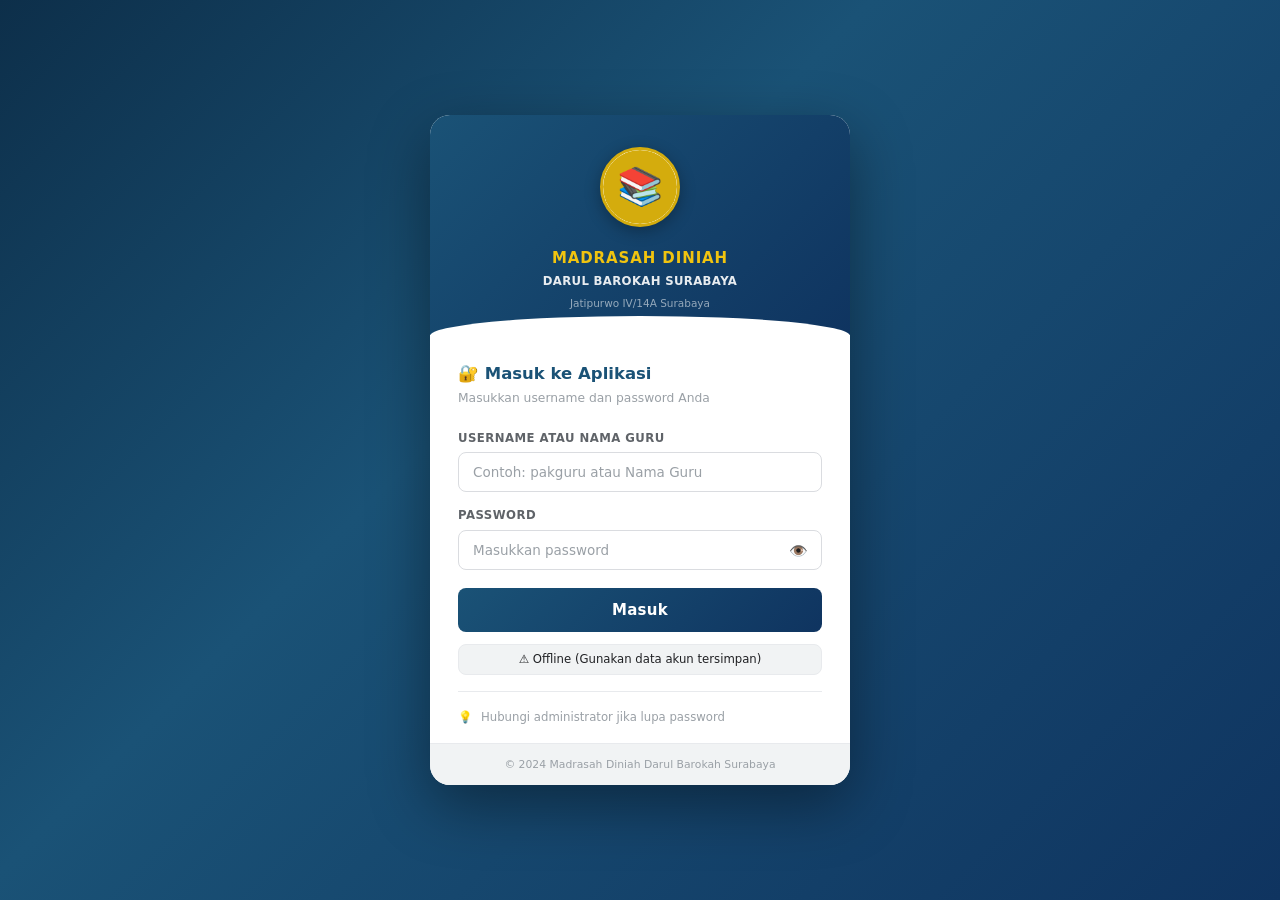
==== commit 480b9c28: "fix: robust mobile login with cache busting, relaxed matching & direct sheet sync" ====
--- a/index.html
+++ b/index.html
@@ -8,8 +8,8 @@
   <meta name="theme-color" content="#1a5276" />
 
   <!-- Stylesheets -->
-  <link rel="stylesheet" href="style.css" />
-  <link rel="stylesheet" href="print.css" />
+  <link rel="stylesheet" href="style.css?v=2.2" />
+  <link rel="stylesheet" href="print.css?v=2.2" />
 
   <!-- Favicon via emoji -->
   <link rel="icon" href="data:image/svg+xml,<svg xmlns='http://www.w3.org/2000/svg' viewBox='0 0 100 100'><text y='.9em' font-size='90'>📚</text></svg>" />
@@ -43,13 +43,13 @@
 
       <form id="form-login" onsubmit="Auth.login(event)">
         <div class="login-field">
-          <label for="login-username">Username</label>
-          <input type="text" id="login-username" placeholder="Masukkan username" autocomplete="username" required />
+          <label for="login-username">Username atau Nama Guru</label>
+          <input type="text" id="login-username" placeholder="Contoh: pakguru atau Nama Guru" autocomplete="username" autocapitalize="none" autocorrect="off" spellcheck="false" required />
         </div>
         <div class="login-field">
           <label for="login-password">Password</label>
           <div style="position:relative">
-            <input type="password" id="login-password" placeholder="Masukkan password" autocomplete="current-password" required />
+            <input type="password" id="login-password" placeholder="Masukkan password" autocomplete="current-password" autocapitalize="none" autocorrect="off" spellcheck="false" required />
             <button type="button" class="btn-show-pass" onclick="Auth.togglePassword()" id="btn-show-pass" title="Tampilkan password">👁️</button>
           </div>
         </div>
@@ -57,6 +57,7 @@
         <button type="submit" class="btn-login" id="btn-login">
           <span id="btn-login-text">Masuk</span>
         </button>
+        <div id="login-sync-status" class="login-sync-status" style="display:none"></div>
       </form>
 
       <div class="login-hint">
@@ -116,7 +117,8 @@
         <span>Mata Pelajaran</span>
       </div>
 
-      <div class="nav-item" data-page="guru" role="button" tabindex="0">
+      <!-- Menu Data Guru & Akun Guru di-hide karena dikelola langsung dari Google Sheet 'User' -->
+      <div class="nav-item" data-page="guru" role="button" tabindex="0" id="nav-guru" style="display:none !important">
         <span class="nav-icon">👩‍🏫</span>
         <span>Data Guru</span>
       </div>
@@ -135,7 +137,7 @@
 
       <div class="nav-section-label">Sistem</div>
 
-      <div class="nav-item" data-page="akun" role="button" tabindex="0" id="nav-akun" style="display:none">
+      <div class="nav-item" data-page="akun" role="button" tabindex="0" id="nav-akun" style="display:none !important">
         <span class="nav-icon">🔐</span>
         <span>Akun Guru</span>
       </div>
@@ -174,7 +176,10 @@
       </div>
       <div class="topbar-right">
         <button class="btn-sync" id="btn-sync-all" onclick="syncAllData(true)" title="Sinkronkan data dengan Google Spreadsheet">
-          <span class="sync-icon">🔄</span> Sinkronisasi Data
+          <svg class="sync-svg" viewBox="0 0 24 24" fill="none" stroke="currentColor" stroke-width="2.5" stroke-linecap="round" stroke-linejoin="round">
+            <path d="M21.5 2v6h-6M2.5 22v-6h6M2 11.5a10 10 0 0 1 18.8-4.3M22 12.5a10 10 0 0 1-18.8 4.2"/>
+          </svg>
+          <span class="btn-sync-text">Sinkronisasi Data</span>
         </button>
         <div class="topbar-info">
           <strong id="topbar-semester">Semester Ganjil</strong>
@@ -357,12 +362,15 @@
       <section id="page-siswa" class="page">
 
         <div class="section-header">
-          <h2 class="section-title">Data Siswa</h2>
+          <h2 class="section-title">Data Siswa & Pembagian Rombel</h2>
           <div style="display:flex;gap:8px;flex-wrap:wrap">
-            <button class="btn btn-outline btn-sm" onclick="downloadTemplateSiswa()">📄 Download Template</button>
-            <button class="btn btn-gold btn-sm" onclick="openImportExcel()">📥 Import Excel</button>
-            <button class="btn btn-primary" onclick="openAddSiswa()">➕ Tambah Siswa</button>
-          </div>
+            <button class="btn btn-primary btn-sm" id="btn-save-all-rombel" onclick="saveAllRombel()" style="font-weight:700">💾 Simpan Rombel Sekaligus</button>
+          </div>
+        </div>
+
+        <div class="info-box info" style="margin-bottom:14px">
+          <span>💡</span>
+          <span>Penambahan &amp; pengeditan data siswa dilakukan langsung di <strong>Google Spreadsheet</strong> (tab <em>Siswa</em>). Halaman ini khusus untuk mengatur dan mencentang pembagian <strong>Rombel (A atau B)</strong> lalu klik Simpan.</span>
         </div>
 
         <!-- Filter Bar -->
@@ -395,7 +403,6 @@
             <option value="none">Belum Ada Rombel</option>
           </select>
           <button class="btn btn-outline btn-sm" onclick="renderSiswa()">🔄 Refresh</button>
-          <button class="btn btn-primary btn-sm" id="btn-save-all-rombel" onclick="saveAllRombel()" style="margin-left:auto;font-weight:700">💾 Simpan Rombel Sekaligus</button>
         </div>
 
         <!-- Table -->
@@ -409,14 +416,13 @@
                   <th>NIS</th>
                   <th>Jenjang</th>
                   <th>Kelas</th>
-                  <th style="min-width:145px;background:#16445f">Pilih Rombel (A / B)</th>
+                  <th style="min-width:145px;background:#16445f;text-align:center">Pilih Rombel (A / B)</th>
                   <th>Wali Kelas</th>
                   <th>Nama Orang Tua/Wali</th>
-                  <th>Aksi</th>
                 </tr>
               </thead>
               <tbody id="siswa-tbody">
-                <tr><td colspan="9" style="text-align:center;padding:32px;color:var(--gray-500)">
+                <tr><td colspan="8" style="text-align:center;padding:32px;color:var(--gray-500)">
                   Memuat data...
                 </td></tr>
               </tbody>
@@ -1228,8 +1234,8 @@
 
 
 <!-- ─── Scripts ───────────────────────────────────────── -->
-<script src="sheets.js"></script>
-<script src="app.js"></script>
+<script src="sheets.js?v=2.2"></script>
+<script src="app.js?v=2.2"></script>
 
 </body>
 </html>
--- a/style.css
+++ b/style.css
@@ -1255,6 +1255,22 @@
 .btn-login:active { transform: scale(0.98); }
 .btn-login:disabled { opacity: 0.6; cursor: not-allowed; }
 
+.login-sync-status {
+  margin-top: 12px;
+  font-size: 0.78rem;
+  text-align: center;
+  color: var(--gray-600);
+  background: var(--gray-100);
+  padding: 7px 12px;
+  border-radius: var(--radius);
+  border: 1px solid var(--gray-200);
+  display: flex;
+  align-items: center;
+  justify-content: center;
+  gap: 6px;
+  line-height: 1.3;
+}
+
 .login-hint {
   display: flex;
   align-items: center;
@@ -1434,13 +1450,19 @@
   transform: none;
 }
 
-.btn-sync .sync-icon {
+.btn-sync .sync-svg {
+  width: 17px;
+  height: 17px;
   display: inline-block;
-  font-size: 1rem;
-}
-
-.btn-sync.loading .sync-icon {
-  animation: spin-sync 1s linear infinite;
+  flex-shrink: 0;
+  stroke: #ffffff;
+  stroke-width: 2.5;
+  transition: transform 0.2s ease;
+}
+
+.btn-sync.loading .sync-svg {
+  animation: spin-sync 0.85s linear infinite;
+  transform-origin: center center;
 }
 
 @keyframes spin-sync {
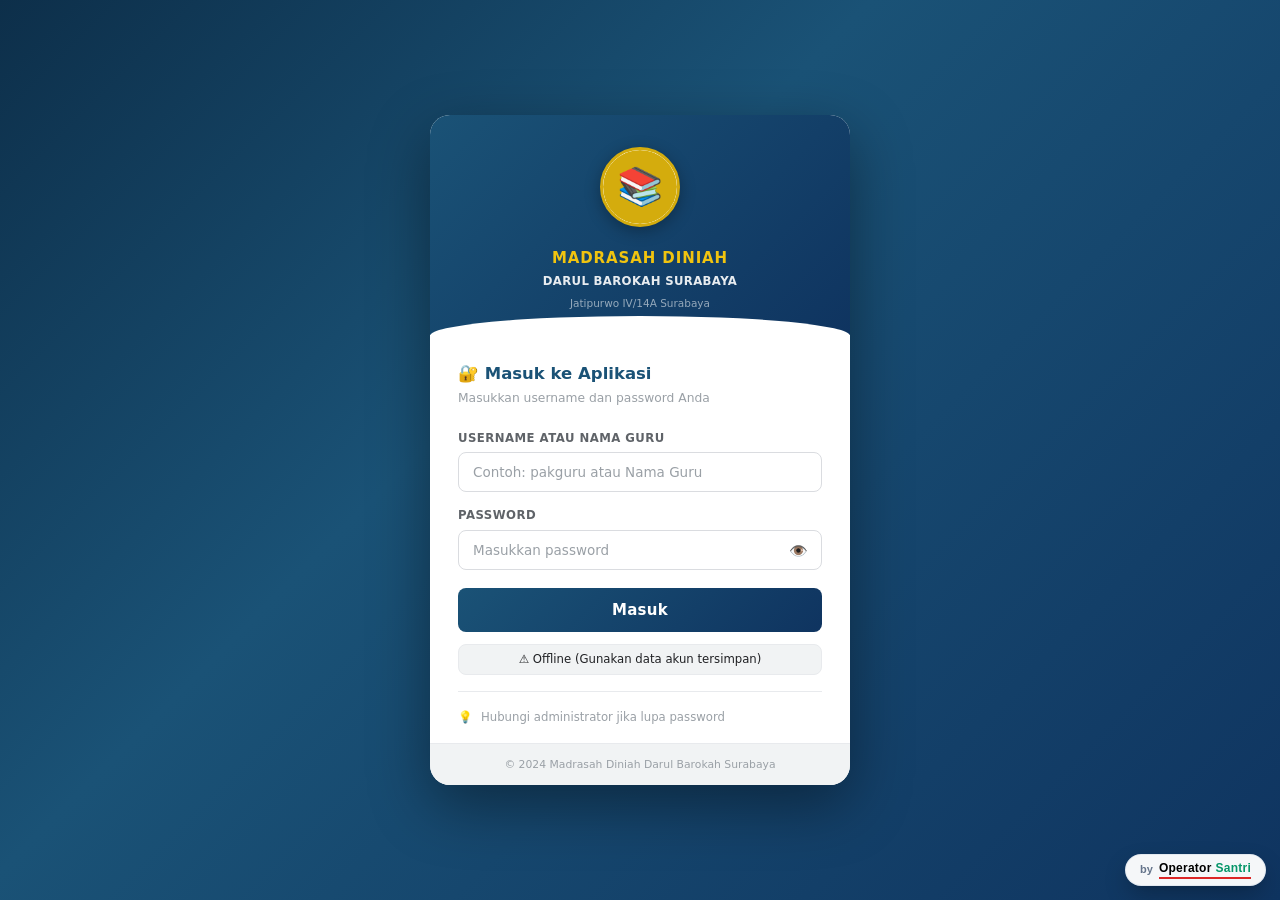
==== commit 3fb37bb7: "feat(ui): tambahkan watermark badge by Operator Santri" ====
--- a/index.html
+++ b/index.html
@@ -11,8 +11,9 @@
   <link rel="stylesheet" href="style.css?v=2.2" />
   <link rel="stylesheet" href="print.css?v=2.2" />
 
-  <!-- Favicon via emoji -->
-  <link rel="icon" href="data:image/svg+xml,<svg xmlns='http://www.w3.org/2000/svg' viewBox='0 0 100 100'><text y='.9em' font-size='90'>📚</text></svg>" />
+  <!-- Favicon: Operator Santri (OS) -->
+  <link rel="icon" type="image/svg+xml" href="favicon.svg" />
+  <link rel="icon" type="image/svg+xml" href="data:image/svg+xml,%3Csvg xmlns='http://www.w3.org/2000/svg' viewBox='0 0 64 64'%3E%3Cdefs%3E%3ClinearGradient id='bg' x1='0%25' y1='0%25' x2='100%25' y2='100%25'%3E%3Cstop offset='0%25' stop-color='%23047857'/%3E%3Cstop offset='100%25' stop-color='%23064e3b'/%3E%3C/linearGradient%3E%3ClinearGradient id='gd' x1='0%25' y1='0%25' x2='100%25' y2='100%25'%3E%3Cstop offset='0%25' stop-color='%23fbbf24'/%3E%3Cstop offset='100%25' stop-color='%23d97706'/%3E%3C/linearGradient%3E%3C/defs%3E%3Crect width='64' height='64' rx='16' fill='url(%23bg)'/%3E%3Crect x='2' y='2' width='60' height='60' rx='14' fill='none' stroke='url(%23gd)' stroke-width='2.2' stroke-opacity='0.9'/%3E%3Ccircle cx='50' cy='14' r='3.5' fill='url(%23gd)'/%3E%3Ctext x='31' y='44' font-family='system-ui, -apple-system, sans-serif' font-size='32' font-weight='900' letter-spacing='-1.5' text-anchor='middle'%3E%3Ctspan fill='url(%23gd)'%3EO%3C/tspan%3E%3Ctspan fill='%23ffffff'%3ES%3C/tspan%3E%3C/text%3E%3C/svg%3E" />
 
   <!-- SheetJS for Excel import/export -->
   <script src="https://cdnjs.cloudflare.com/ajax/libs/xlsx/0.18.5/xlsx.full.min.js"></script>
@@ -1233,6 +1234,18 @@
 </div>
 
 
+<!-- ─── Watermark: by Operator Santri ────────────────────── -->
+<a href="https://edu-sch.pages.dev/" target="_blank" rel="noopener noreferrer" class="badge-watermark-os" title="Operator Santri Portal">
+  <div class="badge-watermark-os-inner">
+    <span class="badge-watermark-os-by">by</span>
+    <span class="badge-watermark-os-brand">
+      <span class="badge-watermark-os-operator">Operator</span>
+      <span class="badge-watermark-os-santri">Santri</span>
+    </span>
+  </div>
+</a>
+
+
 <!-- ─── Scripts ───────────────────────────────────────── -->
 <script src="sheets.js?v=2.2"></script>
 <script src="app.js?v=2.2"></script>
--- a/style.css
+++ b/style.css
@@ -1478,4 +1478,69 @@
   }
 }
 
-
+/* ── Watermark Badge: by Operator Santri ── */
+.badge-watermark-os {
+  position: fixed;
+  bottom: 14px;
+  right: 14px;
+  z-index: 10000;
+  user-select: none;
+  -webkit-user-select: none;
+  pointer-events: auto;
+  text-decoration: none;
+  transition: transform 0.2s cubic-bezier(0.16, 1, 0.3, 1), box-shadow 0.2s ease;
+}
+
+.badge-watermark-os:hover {
+  transform: scale(1.06);
+}
+
+.badge-watermark-os-inner {
+  background: rgba(255, 255, 255, 0.96);
+  backdrop-filter: blur(12px);
+  -webkit-backdrop-filter: blur(12px);
+  border: 1px solid rgba(226, 232, 240, 0.95);
+  box-shadow: 0 10px 25px -3px rgba(0, 0, 0, 0.28), 0 4px 6px -4px rgba(0, 0, 0, 0.15);
+  padding: 6px 14px;
+  border-radius: 9999px;
+  display: inline-flex;
+  align-items: center;
+  gap: 6px;
+  font-size: 12px;
+  line-height: 1.2;
+  font-family: -apple-system, BlinkMacSystemFont, "Segoe UI", Roboto, "Helvetica Neue", Arial, sans-serif;
+}
+
+.badge-watermark-os-by {
+  color: #64748b;
+  font-weight: 600;
+  font-size: 11px;
+}
+
+.badge-watermark-os-brand {
+  border-bottom: 2px solid #dc2626;
+  padding-bottom: 2px;
+  display: inline-flex;
+  align-items: center;
+  gap: 4px;
+}
+
+.badge-watermark-os-operator {
+  color: #000000;
+  font-weight: 900;
+  letter-spacing: 0.02em;
+}
+
+.badge-watermark-os-santri {
+  color: #059669;
+  font-weight: 900;
+  letter-spacing: 0.02em;
+}
+
+@media print {
+  .badge-watermark-os {
+    display: none !important;
+  }
+}
+
+
